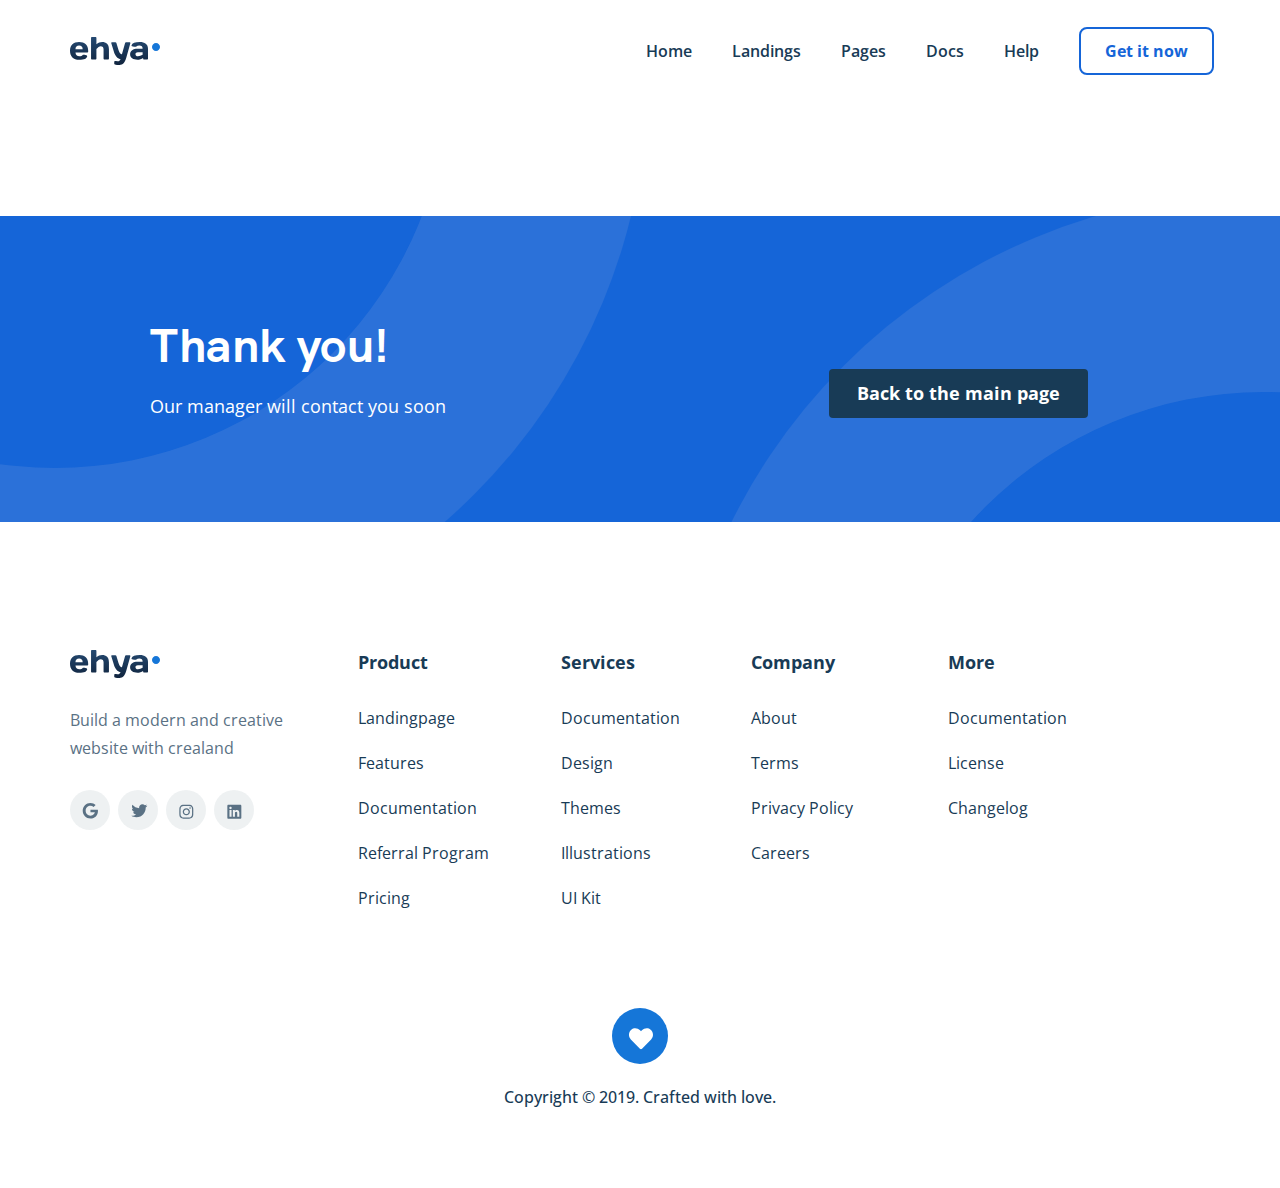
==== thankyou.html @ 6fe0e157 "create: textolite admin panel connected" ====
<!DOCTYPE html>
<html lang="en">
  <head>
    <meta charset="UTF-8" />
    <meta name="viewport" content="width=device-width, initial-scale=1.0" />
    <meta
      name="description"
      content="How you can be a Cool People or Fashionista Society. To solve this you should wear a great clothes and updated your style. You can search here. Explore Now!"
    />
    <meta
      name="keywords"
      content="womens clothes,fashion designer,fashion blog, fashion dresses,fashion style"
    />
    <link rel="icon" href="favicon.ico" type="image/x-icon" />
    <link rel="shortcut icon" href="favicon.ico" type="image/x-icon" />
    <link rel="stylesheet" href="css/normalize.min.css" />
    <link rel="stylesheet" href="css/swiper-bundle.min.css" />
    <link rel="stylesheet" href="css/style.css" />
    <link
      href="https://fonts.googleapis.com/css2?family=Open+Sans:wght@400;600;700&display=swap"
      rel="stylesheet"
    />
    <title>Ehya - Ready to be cool</title>
  </head>
  <body>
    <header class="header">
      <div class="container">
        <div class="header-wrapper">
          <a href="index.html" class="header-logo">
            <img src="img/ehya-logo.svg" alt="ehya fashion: logo"
          /></a>
          <ul class="header-navigation">
            <li class="header-navigation__item">
              <a href="#" class="header-navigation__link">Home</a>
            </li>
            <li class="header-navigation__item">
              <a href="#" class="header-navigation__link">Landings</a>
            </li>
            <li class="header-navigation__item">
              <a href="#" class="header-navigation__link">Pages</a>
            </li>
            <li class="header-navigation__item">
              <a href="#" class="header-navigation__link">Docs</a>
            </li>
            <li class="header-navigation__item">
              <a href="#" class="header-navigation__link">Help</a>
            </li>
            <li class="header-navigation__item">
              <a href="#" class="header-navigation__link header__button"
                >Get it now</a
              >
            </li>
          </ul>
        </div>
      </div>
    </header>
    <section class="cta">
      <div class="container">
        <div class="cta-wrapper">
          <div class="cta-description">
            <h2 class="cta-description__title">Thank you!</h2>
            <p class="cta-description__text">
              Our manager will contact you soon
            </p>
          </div>

          <button
            onclick="location.href='index.html'"
            class="button cta-subscribe__button thankyou"
          >
            Back to the main page
          </button>
        </div>
      </div>
    </section>
    <footer class="footer">
      <div class="container">
        <div class="footer-wrapper">
          <div class="footer__first-column-wrapper">
            <img src="img/ehya-logo.svg" alt="ehya logo" class="footer-logo" />
            <p class="footer__first-column-text">
              Build a modern and creative website with crealand
            </p>
            <div class="footer__first-column--icon-wrapper">
              <a
                href="https://google.com"
                target="_blank"
                class="footer__icon-link"
              >
                <div class="footer__icon-background">
                  <img
                    src="img/icon-google-plus.svg"
                    alt="icon google plus"
                    class="footer__icon--google"
                  /></div
              ></a>
              <a
                href="https://twitter.com"
                target="_blank"
                class="footer__icon-link"
              >
                <div class="footer__icon-background">
                  <img
                    src="img/icon-twitter.svg"
                    alt="icon google plus"
                    class="footer__icon"
                  /></div
              ></a>
              <a href="https://instagram.com" class="footer__icon-link">
                <div class="footer__icon-background">
                  <img
                    src="img/icon-instagram.svg"
                    alt="icon google plus"
                    class="footer__icon"
                  /></div
              ></a>
              <a
                href="https://linkedin.com"
                target="_blank"
                class="footer__icon-link"
              >
                <div class="footer__icon-background">
                  <img
                    src="img/icon-linkedin.svg"
                    alt="icon google plus"
                    class="footer__icon"
                  /></div
              ></a>
            </div>
          </div>
          <div class="footer-links footer-links__products">
            <h4 class="footer-links__title">Product</h4>
            <ul class="footer-links__items">
              <li class="footer-links__item">
                <a href="#" class="footer-links__link"> Landingpage</a>
              </li>
              <li class="footer-links__item">
                <a href="#" class="footer-links__link">Features</a>
              </li>
              <li class="footer-links__item">
                <a href="#" class="footer-links__link">Documentation</a>
              </li>
              <li class="footer-links__item">
                <a href="#" class="footer-links__link">Referral Program</a>
              </li>
              <li class="footer-links__item">
                <a href="#" class="footer-links__link">Pricing</a>
              </li>
            </ul>
          </div>
          <div class="footer-links footer-links__services">
            <h4 class="footer-links__title">Services</h4>
            <ul class="footer-links__items">
              <li class="footer-links__item">
                <a href="#" class="footer-links__link">Documentation</a>
              </li>
              <li class="footer-links__item">
                <a href="#" class="footer-links__link">Design</a>
              </li>
              <li class="footer-links__item">
                <a href="#" class="footer-links__link">Themes</a>
              </li>
              <li class="footer-links__item">
                <a href="#" class="footer-links__link">Illustrations</a>
              </li>
              <li class="footer-links__item">
                <a href="#" class="footer-links__link">UI Kit</a>
              </li>
            </ul>
          </div>
          <div class="footer-links footer-links__company">
            <h4 class="footer-links__title">Company</h4>
            <ul class="footer-links__items">
              <li class="footer-links__item">
                <a href="#" class="footer-links__link">About</a>
              </li>
              <li class="footer-links__item">
                <a href="#" class="footer-links__link">Terms</a>
              </li>
              <li class="footer-links__item">
                <a href="#" class="footer-links__link">Privacy Policy</a>
              </li>
              <li class="footer-links__item">
                <a href="#" class="footer-links__link">Careers</a>
              </li>
            </ul>
          </div>
          <div class="footer-links footer-links__more">
            <h4 class="footer-links__title">More</h4>
            <ul class="footer-links__items">
              <li class="footer-links__item">
                <a href="#" class="footer-links__link">Documentation</a>
              </li>
              <li class="footer-links__item">
                <a href="#" class="footer-links__link">License</a>
              </li>
              <li class="footer-links__item">
                <a href="#" class="footer-links__link">Changelog</a>
              </li>
            </ul>
          </div>

          <div class="footer-bottom-wrapper">
            <div class="footer-bottom__image-background">
              <img
                src="img/heart.svg"
                alt="icon heart"
                class="footer-bottom__image"
              />
            </div>
            <p class="footer-bottom__text">
              Copyright © 2019. Crafted with love.
            </p>
          </div>
        </div>
      </div>
    </footer>
    <script
      src="https://cdnjs.cloudflare.com/ajax/libs/jquery/3.5.1/jquery.min.js"
      integrity="sha512-bLT0Qm9VnAYZDflyKcBaQ2gg0hSYNQrJ8RilYldYQ1FxQYoCLtUjuuRuZo+fjqhx/qtq/1itJ0C2ejDxltZVFg=="
      crossorigin="anonymous"
    ></script>
    <script src="js/swiper-bundle.min.js"></script>
    <script src="js/main.js"></script>
  </body>
</html>
---- css/style.css ----
@font-face {
  font-family: "HKGrotesk";
  src: local("HKGrotesk"), url("../fonts/HKGrotesk-Regular.woff2") format("woff"), url("../fonts/HKGrotesk-Regular.woff2") format("woff2");
  font-weight: normal;
  font-style: normal;
  font-display: swap;
}

@font-face {
  font-family: "HKGrotesk";
  src: local("HKGrotesk"), url("../fonts/HKGrotesk-Bold.woff") format("woff"), url("../fonts/HKGrotesk-Bold.woff2") format("woff2");
  font-weight: bold;
  font-style: normal;
  font-display: swap;
}

@font-face {
  font-family: "HKGrotesk";
  src: local("HKGrotesk"), url("../fonts/HKGrotesk-SemiBold.woff") format("woff"), url("../fonts/HKGrotesk-SemiBold.woff2") format("woff2");
  font-weight: 600;
  font-style: normal;
  font-display: swap;
}

* {
  -webkit-box-sizing: border-box;
          box-sizing: border-box;
}

.container {
  max-width: 1140px;
  margin: auto;
}

.invalid {
  color: #f10739;
  font-size: 12px;
  line-height: 15px;
}

/*! normalize.css v8.0.1 | MIT License | github.com/necolas/normalize.css */
/* Document
   ========================================================================== */
/**
 * 1. Correct the line height in all browsers.
 * 2. Prevent adjustments of font size after orientation changes in iOS.
 */
html {
  line-height: 1.15;
  /* 1 */
  -webkit-text-size-adjust: 100%;
  /* 2 */
}

/* Sections
   ========================================================================== */
/**
 * Remove the margin in all browsers.
 */
body {
  margin: 0;
}

/**
 * Render the `main` element consistently in IE.
 */
main {
  display: block;
}

/**
 * Correct the font size and margin on `h1` elements within `section` and
 * `article` contexts in Chrome, Firefox, and Safari.
 */
h1 {
  font-size: 2em;
  margin: 0.67em 0;
}

/* Grouping content
   ========================================================================== */
/**
 * 1. Add the correct box sizing in Firefox.
 * 2. Show the overflow in Edge and IE.
 */
hr {
  -webkit-box-sizing: content-box;
          box-sizing: content-box;
  /* 1 */
  height: 0;
  /* 1 */
  overflow: visible;
  /* 2 */
}

/**
 * 1. Correct the inheritance and scaling of font size in all browsers.
 * 2. Correct the odd `em` font sizing in all browsers.
 */
pre {
  font-family: monospace, monospace;
  /* 1 */
  font-size: 1em;
  /* 2 */
}

/* Text-level semantics
   ========================================================================== */
/**
 * Remove the gray background on active links in IE 10.
 */
a {
  background-color: transparent;
}

/**
 * 1. Remove the bottom border in Chrome 57-
 * 2. Add the correct text decoration in Chrome, Edge, IE, Opera, and Safari.
 */
abbr[title] {
  border-bottom: none;
  /* 1 */
  text-decoration: underline;
  /* 2 */
  -webkit-text-decoration: underline dotted;
          text-decoration: underline dotted;
  /* 2 */
}

/**
 * Add the correct font weight in Chrome, Edge, and Safari.
 */
b,
strong {
  font-weight: bolder;
}

/**
 * 1. Correct the inheritance and scaling of font size in all browsers.
 * 2. Correct the odd `em` font sizing in all browsers.
 */
code,
kbd,
samp {
  font-family: monospace, monospace;
  /* 1 */
  font-size: 1em;
  /* 2 */
}

/**
 * Add the correct font size in all browsers.
 */
small {
  font-size: 80%;
}

/**
 * Prevent `sub` and `sup` elements from affecting the line height in
 * all browsers.
 */
sub,
sup {
  font-size: 75%;
  line-height: 0;
  position: relative;
  vertical-align: baseline;
}

sub {
  bottom: -0.25em;
}

sup {
  top: -0.5em;
}

/* Embedded content
   ========================================================================== */
/**
 * Remove the border on images inside links in IE 10.
 */
img {
  border-style: none;
}

/* Forms
   ========================================================================== */
/**
 * 1. Change the font styles in all browsers.
 * 2. Remove the margin in Firefox and Safari.
 */
button,
input,
optgroup,
select,
textarea {
  font-family: inherit;
  /* 1 */
  font-size: 100%;
  /* 1 */
  line-height: 1.15;
  /* 1 */
  margin: 0;
  /* 2 */
}

/**
 * Show the overflow in IE.
 * 1. Show the overflow in Edge.
 */
button,
input {
  /* 1 */
  overflow: visible;
}

/**
 * Remove the inheritance of text transform in Edge, Firefox, and IE.
 * 1. Remove the inheritance of text transform in Firefox.
 */
button,
select {
  /* 1 */
  text-transform: none;
}

/**
 * Correct the inability to style clickable types in iOS and Safari.
 */
button,
[type="button"],
[type="reset"],
[type="submit"] {
  -webkit-appearance: button;
}

/**
 * Remove the inner border and padding in Firefox.
 */
button::-moz-focus-inner,
[type="button"]::-moz-focus-inner,
[type="reset"]::-moz-focus-inner,
[type="submit"]::-moz-focus-inner {
  border-style: none;
  padding: 0;
}

/**
 * Restore the focus styles unset by the previous rule.
 */
button:-moz-focusring,
[type="button"]:-moz-focusring,
[type="reset"]:-moz-focusring,
[type="submit"]:-moz-focusring {
  outline: 1px dotted ButtonText;
}

/**
 * Correct the padding in Firefox.
 */
fieldset {
  padding: 0.35em 0.75em 0.625em;
}

/**
 * 1. Correct the text wrapping in Edge and IE.
 * 2. Correct the color inheritance from `fieldset` elements in IE.
 * 3. Remove the padding so developers are not caught out when they zero out
 *    `fieldset` elements in all browsers.
 */
legend {
  -webkit-box-sizing: border-box;
          box-sizing: border-box;
  /* 1 */
  color: inherit;
  /* 2 */
  display: table;
  /* 1 */
  max-width: 100%;
  /* 1 */
  padding: 0;
  /* 3 */
  white-space: normal;
  /* 1 */
}

/**
 * Add the correct vertical alignment in Chrome, Firefox, and Opera.
 */
progress {
  vertical-align: baseline;
}

/**
 * Remove the default vertical scrollbar in IE 10+.
 */
textarea {
  overflow: auto;
}

/**
 * 1. Add the correct box sizing in IE 10.
 * 2. Remove the padding in IE 10.
 */
[type="checkbox"],
[type="radio"] {
  -webkit-box-sizing: border-box;
          box-sizing: border-box;
  /* 1 */
  padding: 0;
  /* 2 */
}

/**
 * Correct the cursor style of increment and decrement buttons in Chrome.
 */
[type="number"]::-webkit-inner-spin-button,
[type="number"]::-webkit-outer-spin-button {
  height: auto;
}

/**
 * 1. Correct the odd appearance in Chrome and Safari.
 * 2. Correct the outline style in Safari.
 */
[type="search"] {
  -webkit-appearance: textfield;
  /* 1 */
  outline-offset: -2px;
  /* 2 */
}

/**
 * Remove the inner padding in Chrome and Safari on macOS.
 */
[type="search"]::-webkit-search-decoration {
  -webkit-appearance: none;
}

/**
 * 1. Correct the inability to style clickable types in iOS and Safari.
 * 2. Change font properties to `inherit` in Safari.
 */
::-webkit-file-upload-button {
  -webkit-appearance: button;
  /* 1 */
  font: inherit;
  /* 2 */
}

/* Interactive
   ========================================================================== */
/*
 * Add the correct display in Edge, IE 10+, and Firefox.
 */
details {
  display: block;
}

/*
 * Add the correct display in all browsers.
 */
summary {
  display: list-item;
}

/* Misc
   ========================================================================== */
/**
 * Add the correct display in IE 10+.
 */
template {
  display: none;
}

/**
 * Add the correct display in IE 10.
 */
[hidden] {
  display: none;
}

.header-wrapper {
  max-width: 1140px;
  margin: auto;
  padding: 27px 0;
  display: -webkit-box;
  display: -ms-flexbox;
  display: flex;
  -webkit-box-pack: justify;
      -ms-flex-pack: justify;
          justify-content: space-between;
  margin-bottom: 36px;
}

.header-logo {
  margin-top: 10px;
}

.header-navigation {
  -ms-flex-preferred-size: 53%;
      flex-basis: 53%;
  list-style-type: none;
  margin: 0;
  display: -webkit-box;
  display: -ms-flexbox;
  display: flex;
  -webkit-box-align: center;
      -ms-flex-align: center;
          align-items: center;
  -webkit-box-pack: justify;
      -ms-flex-pack: justify;
          justify-content: space-between;
}

.header-navigation__item:last-child {
  -ms-flex-negative: 0;
      flex-shrink: 0;
}

.header-navigation__link {
  text-decoration: none;
  font-family: Open Sans;
  font-style: normal;
  font-weight: 600;
  font-size: 16px;
  line-height: 22px;
  color: #183B56;
  margin-right: 40px;
  outline-width: 0;
}

.header-navigation__link:hover {
  -webkit-box-shadow: 0 0 20px rgba(109, 176, 241, 0.2) inset, 0 0 20px rgba(109, 176, 241, 0.2);
          box-shadow: 0 0 20px rgba(109, 176, 241, 0.2) inset, 0 0 20px rgba(109, 176, 241, 0.2);
}

.header__button {
  display: inline-block;
  padding: 11px 24px;
  border: 2px solid #1565D8;
  border-radius: 8px;
  color: #1565D8;
  font-weight: bold;
}

.hero > .container {
  max-width: 1280px;
  background-color: #E8EAE9;
  border-radius: 8px;
  overflow: hidden;
}

.hero__wrapper {
  max-width: 100%;
  height: 700px;
  position: relative;
  background-image: url("../img/main-model.jpg");
  background-repeat: no-repeat;
  background-position: 358px -376px;
  background-size: 1076px;
  border-radius: 8px;
  overflow: hidden;
}

.hero__gradient {
  position: absolute;
  top: 0%;
  bottom: 0%;
  left: 350px;
  width: 100%;
  background: -webkit-gradient(linear, right top, left top, color-stop(67.34%, rgba(238, 238, 238, 0.0001)), to(#E8EAE9));
  background: linear-gradient(270deg, rgba(238, 238, 238, 0.0001) 67.34%, #E8EAE9 100%);
}

.hero-content__wrapper {
  position: relative;
  z-index: 5;
  padding: 62px 0 46px 107px;
  max-width: 700px;
  font-family: Open Sans;
}

.hero-content__hashtag {
  width: 175px;
  padding: 6px 16px;
  border-radius: 2000px;
  background-color: rgba(54, 179, 126, 0.1);
  margin-bottom: 24px;
}

.hero-content__hashtag--text {
  font-style: normal;
  font-weight: 600;
  font-size: 14px;
  line-height: 20px;
  text-transform: uppercase;
  color: #36b37e;
}

.hero-content__title {
  margin-top: 0;
  margin-bottom: 30px;
  font-family: HKGrotesk;
  font-style: normal;
  font-weight: bold;
  font-size: 56px;
  line-height: 68px;
  color: #183B56;
}

.hero-content__text {
  margin-bottom: 54px;
  font-family: Open Sans;
  font-style: normal;
  font-weight: normal;
  font-size: 20px;
  line-height: 36px;
  color: #5A7184;
}

.hero-content__button {
  min-width: 233px;
  padding: 16px 24px;
  margin-bottom: 44px;
  font-family: Open Sans;
  font-style: normal;
  font-weight: bold;
  font-size: 18px;
  line-height: 25px;
  background-color: #183B56;
  border: none;
  color: #ffffff;
  border-radius: 8px;
  cursor: pointer;
  outline-width: 0;
}

.hero-content__button:hover {
  -webkit-box-shadow: 0 0 20px rgba(109, 176, 241, 0.2) inset, 0 0 20px rgba(109, 176, 241, 0.2);
          box-shadow: 0 0 20px rgba(109, 176, 241, 0.2) inset, 0 0 20px rgba(109, 176, 241, 0.2);
}

.hero-icon__wrapper {
  display: -webkit-box;
  display: -ms-flexbox;
  display: flex;
}

.hero-icon__link {
  text-decoration: none;
  outline-width: 0;
}

.hero-icon__link:hover {
  -webkit-box-shadow: 0 0 20px rgba(109, 176, 241, 0.2) inset, 0 0 20px rgba(109, 176, 241, 0.2);
          box-shadow: 0 0 20px rgba(109, 176, 241, 0.2) inset, 0 0 20px rgba(109, 176, 241, 0.2);
}

.hero-icon__item {
  display: -webkit-box;
  display: -ms-flexbox;
  display: flex;
  -webkit-box-align: center;
      -ms-flex-align: center;
          align-items: center;
  position: relative;
  margin-right: 30px;
  font-family: HKGrotesk;
  font-style: normal;
  font-weight: 600;
  font-size: 16px;
  line-height: 20px;
  color: #183B56;
}

.hero-icon__image {
  margin-right: 8px;
}

.collection {
  padding: 120px 0;
}

.collection__wrapper {
  display: -ms-grid;
  display: grid;
  -ms-grid-rows: 2;
  -ms-grid-columns: 3;
      grid-template: 2 / 3;
  grid-gap: 30px;
}

.collection__item {
  display: block;
  border-radius: 8px;
  -o-object-fit: cover;
     object-fit: cover;
  width: 320px;
}

.collection__item--001 {
  height: 490px;
  -ms-grid-row: 1;
  -ms-grid-row-span: 2;
  grid-row: 1 / span 2;
}

.collection__item--002, .collection__item--003 {
  height: 230px;
}

.collection__item--002 {
  -ms-grid-row: 1;
  grid-row: 1;
  -ms-grid-column: 2;
  grid-column: 2;
}

.collection__item--003 {
  -ms-grid-row: 2;
  grid-row: 2;
  -ms-grid-column: 2;
  grid-column: 2;
}

.collection__content-wrapper {
  -ms-grid-row: 1;
  -ms-grid-row-span: 2;
  grid-row: 1 / span 2;
  -ms-grid-column: 3;
  grid-column: 3;
  padding-left: 28px;
  padding-right: 20px;
}

.collection__title {
  margin-top: 10px;
  margin-bottom: 24px;
  font-family: HKGrotesk;
  font-style: normal;
  font-weight: bold;
  font-size: 48px;
  line-height: 60px;
  letter-spacing: 0.2px;
  color: #183B56;
}

.collection__text {
  margin-bottom: 40px;
  font-family: Open Sans;
  font-style: normal;
  font-weight: normal;
  font-size: 20px;
  line-height: 36px;
  color: #5A7184;
}

.collection__link {
  text-decoration: none;
  font-family: Open Sans;
  font-style: normal;
  font-weight: bold;
  font-size: 18px;
  line-height: 25px;
  color: #1565D8;
  outline-width: 0;
}

.collection__link:hover {
  -webkit-box-shadow: 0 0 20px rgba(109, 176, 241, 0.2) inset, 0 0 20px rgba(109, 176, 241, 0.2);
          box-shadow: 0 0 20px rgba(109, 176, 241, 0.2) inset, 0 0 20px rgba(109, 176, 241, 0.2);
}

.collection__arrow {
  margin-left: 24px;
}

.trending {
  padding-top: 26px;
}

.trending > .container {
  max-width: 1130px;
}

.trending-title {
  font-family: HKGrotesk;
  font-style: normal;
  font-weight: bold;
  font-size: 48px;
  line-height: 60px;
  letter-spacing: 0.2px;
  color: #183B56;
  margin-top: 0;
}

.trending-title__wrapper {
  display: -webkit-box;
  display: -ms-flexbox;
  display: flex;
  -webkit-box-pack: justify;
      -ms-flex-pack: justify;
          justify-content: space-between;
}

.trending-links {
  margin: 0;
  margin-top: 16px;
  list-style-type: none;
  display: -webkit-box;
  display: -ms-flexbox;
  display: flex;
  -webkit-box-align: start;
      -ms-flex-align: start;
          align-items: flex-start;
}

.trending-links__item {
  margin: 0;
  margin-left: 36px;
  text-decoration: none;
  font-family: Open Sans;
  font-style: normal;
  font-weight: normal;
  font-size: 18px;
  line-height: 25px;
  color: #5A7184;
  cursor: pointer;
  outline-width: 0;
}

.trending-links__item--selected {
  font-weight: bold;
  color: #183B56;
}

.trending-links__item:hover {
  -webkit-box-shadow: 0 0 20px rgba(109, 176, 241, 0.2) inset, 0 0 20px rgba(109, 176, 241, 0.2);
          box-shadow: 0 0 20px rgba(109, 176, 241, 0.2) inset, 0 0 20px rgba(109, 176, 241, 0.2);
}

.trending__wrapper {
  display: none;
  -ms-flex-wrap: wrap;
      flex-wrap: wrap;
  -webkit-box-pack: justify;
      -ms-flex-pack: justify;
          justify-content: space-between;
  padding-top: 8px;
}

.trending__wrapper--active {
  display: -webkit-box;
  display: -ms-flexbox;
  display: flex;
}

.trending__card {
  width: 260px;
  padding-bottom: 50px;
  text-decoration: none;
}

.trending__card--empty {
  background-color: #1565D8;
  border-radius: 8px;
  height: 350px;
  position: relative;
  cursor: pointer;
  outline-width: 0;
}

.trending__card--empty:hover {
  -webkit-box-shadow: 0 0 20px rgba(109, 176, 241, 0.2) inset, 0 0 20px rgba(109, 176, 241, 0.2);
          box-shadow: 0 0 20px rgba(109, 176, 241, 0.2) inset, 0 0 20px rgba(109, 176, 241, 0.2);
}

.trending__card--empty__wrapper {
  position: absolute;
  display: -webkit-box;
  display: -ms-flexbox;
  display: flex;
  -webkit-box-orient: vertical;
  -webkit-box-direction: normal;
      -ms-flex-direction: column;
          flex-direction: column;
  -webkit-box-align: center;
      -ms-flex-align: center;
          align-items: center;
  left: 50%;
  top: 35%;
  -webkit-transform: translateX(-50%);
          transform: translateX(-50%);
}

.trending__card--empty__title {
  font-family: HKGrotesk;
  font-style: normal;
  font-weight: bold;
  font-size: 24px;
  line-height: 32px;
  text-align: center;
  letter-spacing: 0.2px;
  color: #ffffff;
}

.trending__card-image {
  -o-object-fit: cover;
     object-fit: cover;
  position: absolute;
}

.trending__card-image--empty {
  margin-bottom: 6px;
}

.trending__card-image__wrapper {
  height: 350px;
  border-radius: 8px;
  overflow: hidden;
  position: relative;
  outline-width: 0;
}

.trending__card-image__wrapper:hover {
  -webkit-box-shadow: 0 0 20px rgba(109, 176, 241, 0.2) inset, 0 0 20px rgba(109, 176, 241, 0.2);
          box-shadow: 0 0 20px rgba(109, 176, 241, 0.2) inset, 0 0 20px rgba(109, 176, 241, 0.2);
}

.trending__card-image--001 {
  height: 100%;
}

.trending__card-image--002 {
  width: 200%;
  top: -12%;
  left: -40%;
}

.trending__card-image--003 {
  -webkit-transform: scale(-1, 1);
          transform: scale(-1, 1);
  width: 150%;
  top: -12%;
  left: -28%;
}

.trending__card-image--004 {
  width: 150%;
  top: -38%;
  left: -27%;
}

.trending__card-image--005 {
  width: 120%;
  top: -4%;
  left: -9%;
}

.trending__card-image--006 {
  width: 220%;
  top: -11%;
  left: -50%;
}

.trending__card-image--007 {
  width: 200%;
  top: -2%;
  left: -48%;
}

.trending__card-title {
  margin-left: 12px;
  margin-top: 18px;
  margin-bottom: 4px;
  font-family: HKGrotesk;
  font-style: normal;
  font-weight: bold;
  font-size: 24px;
  line-height: 32px;
  letter-spacing: 0.2px;
  color: #183B56;
  outline-width: 0;
}

.trending__card-title:hover {
  -webkit-box-shadow: 0 0 20px rgba(109, 176, 241, 0.2) inset, 0 0 20px rgba(109, 176, 241, 0.2);
          box-shadow: 0 0 20px rgba(109, 176, 241, 0.2) inset, 0 0 20px rgba(109, 176, 241, 0.2);
}

.trending__card-title-link {
  text-decoration: none;
  outline-width: 0;
}

.trending__card-title-link:hover {
  -webkit-box-shadow: 0 0 20px rgba(109, 176, 241, 0.2) inset, 0 0 20px rgba(109, 176, 241, 0.2);
          box-shadow: 0 0 20px rgba(109, 176, 241, 0.2) inset, 0 0 20px rgba(109, 176, 241, 0.2);
}

.trending__card-price {
  font-family: Open Sans;
  font-style: normal;
  font-weight: normal;
  font-size: 20px;
  line-height: 36px;
  color: #5A7184;
}

.trending__card-price__wrapper {
  padding-left: 12px;
  padding-right: 8px;
  display: -webkit-box;
  display: -ms-flexbox;
  display: flex;
  -webkit-box-pack: justify;
      -ms-flex-pack: justify;
          justify-content: space-between;
}

.trending__card-button {
  border: none;
  background-color: transparent;
  cursor: pointer;
  outline-width: 0;
}

.trending__card-button:hover {
  -webkit-box-shadow: 0 0 20px rgba(109, 176, 241, 0.2) inset, 0 0 20px rgba(109, 176, 241, 0.2);
          box-shadow: 0 0 20px rgba(109, 176, 241, 0.2) inset, 0 0 20px rgba(109, 176, 241, 0.2);
}

.testimonial > .container {
  border-bottom: 1px solid #E5EAF4;
  padding-top: 104px;
  height: 564px;
}

.testimonial__swiper {
  width: 100%;
  height: 100%;
  padding: 80px auto;
}

.testimonial-wrapper {
  height: 100%;
  display: -webkit-box;
  display: -ms-flexbox;
  display: flex;
  -webkit-box-orient: vertical;
  -webkit-box-direction: normal;
      -ms-flex-direction: column;
          flex-direction: column;
  -webkit-box-align: center;
      -ms-flex-align: center;
          align-items: center;
  -webkit-box-pack: start;
      -ms-flex-pack: start;
          justify-content: flex-start;
  font-family: HKGrotesk;
  font-style: normal;
  font-weight: normal;
  font-size: 20px;
  line-height: 42px;
  letter-spacing: 0.133333px;
  color: #183B56;
  text-align: center;
  cursor: pointer;
}

.testimonial-text {
  padding: 12px 170px;
}

.testimonial-signature {
  margin-top: -2px;
  font-weight: bold;
  line-height: 24px;
  letter-spacing: 0.2px;
}

.swiper-pagination {
  position: static;
  padding: 12px 0;
}

.swiper-pagination-bullet {
  width: 5px;
  height: 5px;
  margin: 0 8px !important;
  display: inline-block;
  border-radius: 100%;
  background: #B3BAC5;
  opacity: 1;
}

.swiper-pagination-bullet-active {
  background: #183B56;
}

.stories-wrapper {
  padding-top: 130px;
  display: -webkit-box;
  display: -ms-flexbox;
  display: flex;
  -webkit-box-pack: justify;
      -ms-flex-pack: justify;
          justify-content: space-between;
}

.stories-description__wrapper {
  -ms-flex-preferred-size: 40%;
      flex-basis: 40%;
  margin-left: -5px;
}

.stories-description__hashtag {
  width: 90px;
  padding: 6px 16px;
  border-radius: 2000px;
  background-color: rgba(54, 179, 126, 0.1);
  margin-bottom: 26px;
  margin-top: -10px;
  text-align: center;
}

.stories-description__hashtag--text {
  font-family: Open Sans;
  font-style: normal;
  font-weight: 600;
  font-size: 14px;
  line-height: 20px;
  text-transform: uppercase;
  color: #36b37e;
}

.stories-description__title {
  font-family: HKGrotesk;
  font-style: normal;
  font-weight: bold;
  font-size: 48px;
  line-height: 60px;
  letter-spacing: 0.2px;
  color: #183B56;
  margin: 0;
  margin-bottom: 26px;
}

.stories-description__text {
  max-width: 400px;
  font-family: Open Sans;
  font-style: normal;
  font-weight: normal;
  font-size: 20px;
  line-height: 36px;
  color: #5A7184;
  margin-bottom: 48px;
}

.stories-description__button-wrapper {
  display: -webkit-box;
  display: -ms-flexbox;
  display: flex;
}

.stories-description__button--prev {
  position: relative;
  width: 56px;
  height: 56px;
  border: 2px solid #183B56;
  border-radius: 50%;
  margin-right: 20px;
  cursor: pointer;
  outline-width: 0;
}

.stories-description__button--prev:hover {
  -webkit-box-shadow: 0 0 20px rgba(109, 176, 241, 0.2) inset, 0 0 20px rgba(109, 176, 241, 0.2);
          box-shadow: 0 0 20px rgba(109, 176, 241, 0.2) inset, 0 0 20px rgba(109, 176, 241, 0.2);
}

.stories-description__button--next {
  position: relative;
  width: 56px;
  height: 56px;
  border: 2px solid #183B56;
  border-radius: 50%;
  margin-right: 20px;
  cursor: pointer;
  outline-width: 0;
}

.stories-description__button--next:hover {
  -webkit-box-shadow: 0 0 20px rgba(109, 176, 241, 0.2) inset, 0 0 20px rgba(109, 176, 241, 0.2);
          box-shadow: 0 0 20px rgba(109, 176, 241, 0.2) inset, 0 0 20px rgba(109, 176, 241, 0.2);
}

.stories-description__button-image--prev {
  position: absolute;
  top: 36%;
  left: 40%;
  -webkit-transform: rotate(180deg);
          transform: rotate(180deg);
}

.stories-description__button-image--next {
  position: absolute;
  top: 36%;
  left: 40%;
}

.stories__swiper-container {
  -ms-flex-preferred-size: 60%;
      flex-basis: 60%;
  height: 500px;
}

.stories__swiper-wrapper {
  height: 100%;
}

.stories__swiper-slide {
  display: -webkit-box;
  display: -ms-flexbox;
  display: flex;
  -webkit-box-pack: end;
      -ms-flex-pack: end;
          justify-content: flex-end;
}

.stories-picture__wrapper {
  position: relative;
  margin-left: 28px;
}

.stories-picture__wrapper:last-child {
  margin-right: 5px;
}

.stories-picture__title {
  margin: 0;
  font-family: HKGrotesk;
  font-style: normal;
  font-weight: 600;
  font-size: 22px;
  line-height: 32px;
  letter-spacing: 0.2px;
  color: #183B56;
  margin-bottom: 22px;
}

.stories-picture__title__wrapper {
  position: absolute;
  width: 312px;
  height: 178px;
  padding: 20px 20px 0 20px;
  top: 296px;
  left: 10px;
  background-color: #FAFDFF;
}

.stories-picture__link {
  font-family: Open Sans;
  font-style: normal;
  font-weight: 600;
  font-size: 16px;
  line-height: 22px;
  text-decoration: none;
  color: #1565D8;
  outline-width: 0;
}

.stories-picture__link:hover {
  -webkit-box-shadow: 0 0 20px rgba(109, 176, 241, 0.2) inset, 0 0 20px rgba(109, 176, 241, 0.2);
          box-shadow: 0 0 20px rgba(109, 176, 241, 0.2) inset, 0 0 20px rgba(109, 176, 241, 0.2);
}

.stories-picture-image {
  position: absolute;
  width: 100%;
  top: -15%;
}

.stories-picture-image__wrapper {
  width: 312px;
  height: 317px;
  border-radius: 8px 8px 0px 0px;
  overflow: hidden;
  position: relative;
}

.cta > .container {
  max-width: 1440px;
  background-color: #1565D8;
}

.cta-wrapper {
  margin-top: 114px;
  padding: 100px 150px;
  display: -webkit-box;
  display: -ms-flexbox;
  display: flex;
  -webkit-box-pack: start;
      -ms-flex-pack: start;
          justify-content: flex-start;
  -webkit-box-align: center;
      -ms-flex-align: center;
          align-items: center;
  position: relative;
  overflow: hidden;
}

.cta-wrapper:before {
  content: '';
  display: block;
  position: absolute;
  width: 786px;
  height: 786px;
  border-radius: 50%;
  background-color: #1565D8;
  border: 200px solid rgba(245, 229, 229, 0.1);
  right: -45%;
  top: -8%;
}

.cta-wrapper:after {
  content: '';
  display: block;
  position: absolute;
  width: 786px;
  height: 786px;
  border-radius: 50%;
  background-color: #1565D8;
  border: 200px solid rgba(245, 229, 229, 0.1);
  left: -42%;
  top: -240%;
}

.cta-description {
  -ms-flex-preferred-size: 55%;
      flex-basis: 55%;
  z-index: 5;
}

.cta-description__title {
  margin: 0;
  margin-bottom: 14px;
  font-family: HKGrotesk;
  font-style: normal;
  font-weight: bold;
  font-size: 48px;
  line-height: 60px;
  letter-spacing: 0.2px;
  color: #ffffff;
}

.cta-description__text {
  margin: 0;
  max-width: 500px;
  font-family: Open Sans;
  font-style: normal;
  font-weight: normal;
  font-size: 18px;
  line-height: 32px;
  color: #ffffff;
}

.cta-subscribe {
  display: -webkit-box;
  display: -ms-flexbox;
  display: flex;
  position: relative;
  margin-left: 2px;
}

.cta-subscribe__input {
  width: 448px;
  padding: 16px 150px 16px 48px;
  border-radius: 8px;
  border: 1px solid #C3CAD9;
  font-family: Open Sans;
  font-style: normal;
  font-weight: 600;
  font-size: 16px;
  line-height: 22px;
  color: #959EAD;
  outline-width: 0;
}

.cta-subscribe label {
  position: absolute;
  top: 65px;
  left: 0;
  font-family: Open Sans;
  font-style: normal;
  font-weight: 600;
  font-size: 16px;
  line-height: 22px;
}

.cta-subscribe__icon {
  position: absolute;
  top: 24px;
  left: 20px;
}

.cta-subscribe__button {
  position: absolute;
  padding: 12px 28px;
  top: 4px;
  right: 4px;
  border-radius: 4px;
  border: none;
  background-color: #183B56;
  color: #ffffff;
  font-family: Open Sans;
  font-style: normal;
  font-weight: bold;
  font-size: 18px;
  line-height: 25px;
  cursor: pointer;
  outline-width: 0;
}

.cta-subscribe__button:hover {
  -webkit-box-shadow: 0 0 20px rgba(158, 197, 236, 0.3) inset, 0 0 20px rgba(158, 197, 236, 0.3);
          box-shadow: 0 0 20px rgba(158, 197, 236, 0.3) inset, 0 0 20px rgba(158, 197, 236, 0.3);
}

.thankyou {
  top: 50%;
  right: 15%;
}

.footer-wrapper {
  padding-top: 128px;
  display: -webkit-box;
  display: -ms-flexbox;
  display: flex;
  -webkit-box-pack: justify;
      -ms-flex-pack: justify;
          justify-content: space-between;
  -ms-flex-wrap: wrap;
      flex-wrap: wrap;
}

.footer-logo {
  margin-bottom: 8px;
}

.footer__first-column-wrapper {
  -ms-flex-preferred-size: 19%;
      flex-basis: 19%;
}

.footer__first-column--icon-wrapper {
  display: -webkit-box;
  display: -ms-flexbox;
  display: flex;
}

.footer__first-column-text {
  margin: none;
  font-family: Open Sans;
  font-style: normal;
  font-weight: normal;
  font-size: 16px;
  line-height: 28px;
  color: #5A7184;
  margin-bottom: 28px;
}

.footer__icon {
  position: absolute;
  top: 14px;
  left: 13px;
}

.footer__icon--google {
  position: absolute;
  top: 12px;
  left: 12px;
}

.footer__icon-background {
  position: relative;
  width: 40px;
  height: 40px;
  margin-right: 8px;
  border-radius: 50%;
  background-color: rgba(90, 113, 132, 0.1);
  outline-width: 0;
}

.footer__icon-background:hover {
  -webkit-box-shadow: 0 0 20px rgba(109, 176, 241, 0.2) inset, 0 0 20px rgba(109, 176, 241, 0.2);
          box-shadow: 0 0 20px rgba(109, 176, 241, 0.2) inset, 0 0 20px rgba(109, 176, 241, 0.2);
}

.footer-links__title {
  margin: auto;
  font-family: Open Sans;
  font-style: normal;
  font-weight: bold;
  font-size: 18px;
  line-height: 25px;
  color: #183B56;
  margin-bottom: 32px;
}

.footer-links__items {
  list-style-type: none;
  margin: 0;
  padding: 0;
}

.footer-links__item {
  margin-bottom: 23px;
  outline-width: 0;
}

.footer-links__item:hover {
  -webkit-box-shadow: 0 0 20px rgba(109, 176, 241, 0.2) inset, 0 0 20px rgba(109, 176, 241, 0.2);
          box-shadow: 0 0 20px rgba(109, 176, 241, 0.2) inset, 0 0 20px rgba(109, 176, 241, 0.2);
}

.footer-links__link {
  text-decoration: none;
  font-family: Open Sans;
  font-style: normal;
  font-weight: normal;
  font-size: 16px;
  line-height: 22px;
  color: #183B56;
}

.footer-links__more {
  -ms-flex-preferred-size: 23%;
      flex-basis: 23%;
}

.footer-links__company {
  -ms-flex-preferred-size: 11%;
      flex-basis: 11%;
}

.footer-bottom-wrapper {
  -ms-flex-preferred-size: 100%;
      flex-basis: 100%;
  display: -webkit-box;
  display: -ms-flexbox;
  display: flex;
  -webkit-box-orient: vertical;
  -webkit-box-direction: normal;
      -ms-flex-direction: column;
          flex-direction: column;
  -webkit-box-align: center;
      -ms-flex-align: center;
          align-items: center;
  margin-top: 76px;
}

.footer-bottom__text {
  margin: 0;
  padding-bottom: 80px;
  text-align: center;
  font-family: Open Sans;
  font-style: normal;
  font-weight: 500;
  font-size: 16px;
  line-height: 22px;
  color: #183B56;
}

.footer-bottom__image {
  position: absolute;
  top: 35%;
  left: 29%;
}

.footer-bottom__image-background {
  width: 56px;
  height: 56px;
  border-radius: 50%;
  background-color: #1576D8;
  position: relative;
  margin-bottom: 22px;
}
/*# sourceMappingURL=style.css.map */
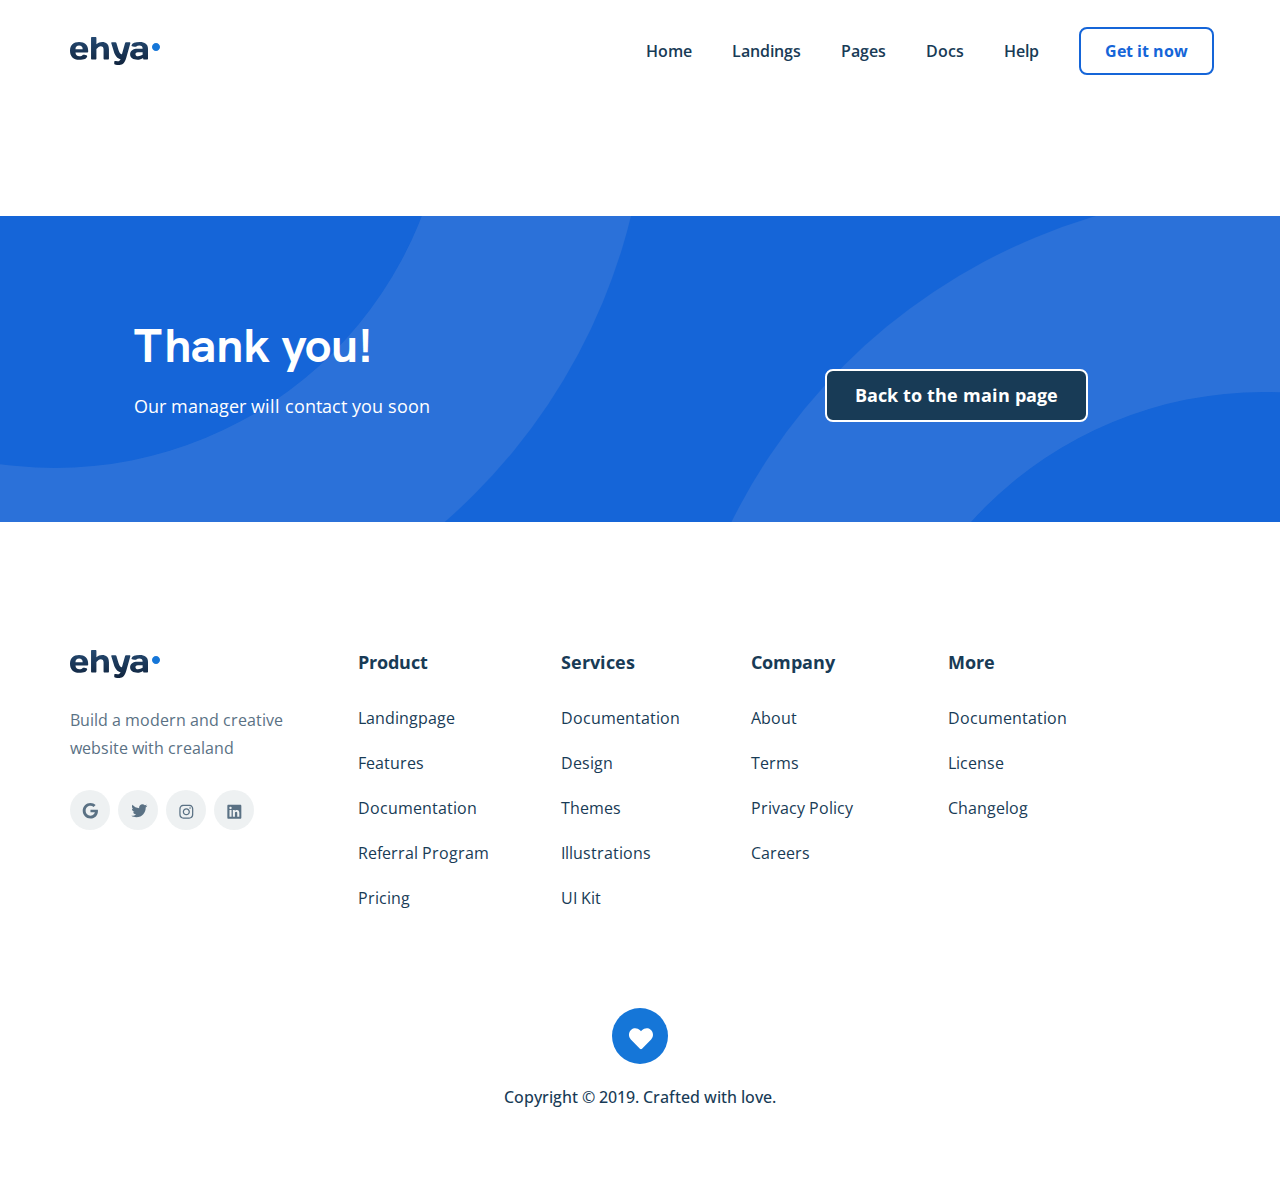
==== commit eff4e959: "create: smooth transition between full size & 768" ====
--- a/thankyou.html
+++ b/thankyou.html
@@ -1,226 +1,236 @@
 <!DOCTYPE html>
 <html lang="en">
-  <head>
-    <meta charset="UTF-8" />
-    <meta name="viewport" content="width=device-width, initial-scale=1.0" />
-    <meta
-      name="description"
-      content="How you can be a Cool People or Fashionista Society. To solve this you should wear a great clothes and updated your style. You can search here. Explore Now!"
-    />
-    <meta
-      name="keywords"
-      content="womens clothes,fashion designer,fashion blog, fashion dresses,fashion style"
-    />
-    <link rel="icon" href="favicon.ico" type="image/x-icon" />
-    <link rel="shortcut icon" href="favicon.ico" type="image/x-icon" />
-    <link rel="stylesheet" href="css/normalize.min.css" />
-    <link rel="stylesheet" href="css/swiper-bundle.min.css" />
-    <link rel="stylesheet" href="css/style.css" />
-    <link
-      href="https://fonts.googleapis.com/css2?family=Open+Sans:wght@400;600;700&display=swap"
-      rel="stylesheet"
-    />
-    <title>Ehya - Ready to be cool</title>
-  </head>
-  <body>
-    <header class="header">
-      <div class="container">
-        <div class="header-wrapper">
-          <a href="index.html" class="header-logo">
-            <img src="img/ehya-logo.svg" alt="ehya fashion: logo"
-          /></a>
-          <ul class="header-navigation">
-            <li class="header-navigation__item">
-              <a href="#" class="header-navigation__link">Home</a>
-            </li>
-            <li class="header-navigation__item">
-              <a href="#" class="header-navigation__link">Landings</a>
-            </li>
-            <li class="header-navigation__item">
-              <a href="#" class="header-navigation__link">Pages</a>
-            </li>
-            <li class="header-navigation__item">
-              <a href="#" class="header-navigation__link">Docs</a>
-            </li>
-            <li class="header-navigation__item">
-              <a href="#" class="header-navigation__link">Help</a>
-            </li>
-            <li class="header-navigation__item">
-              <a href="#" class="header-navigation__link header__button"
-                >Get it now</a
-              >
-            </li>
-          </ul>
-        </div>
-      </div>
-    </header>
-    <section class="cta">
-      <div class="container">
-        <div class="cta-wrapper">
-          <div class="cta-description">
-            <h2 class="cta-description__title">Thank you!</h2>
-            <p class="cta-description__text">
-              Our manager will contact you soon
-            </p>
-          </div>
+	<head>
+		<meta charset="UTF-8" />
+		<meta name="viewport" content="width=device-width, initial-scale=1.0" />
+		<meta
+			name="description"
+			content="How you can be a Cool People or Fashionista Society. To solve this you should wear a great clothes and updated your style. You can search here. Explore Now!"
+		/>
+		<meta
+			name="keywords"
+			content="womens clothes,fashion designer,fashion blog, fashion dresses,fashion style"
+		/>
+		<link rel="icon" href="favicon.ico" type="image/x-icon" />
+		<link rel="shortcut icon" href="favicon.ico" type="image/x-icon" />
+		<link rel="stylesheet" href="css/normalize.min.css" />
+		<link rel="stylesheet" href="css/swiper-bundle.min.css" />
+		<link rel="stylesheet" href="css/style.css" />
+		<link
+			href="https://fonts.googleapis.com/css2?family=Open+Sans:wght@400;600;700&display=swap"
+			rel="stylesheet"
+		/>
+		<title>Ehya - Ready to be cool</title>
+	</head>
+	<body>
+		<header class="header">
+			<div class="container">
+				<div class="header-wrapper">
+					<a href="index.html" class="header-logo">
+						<img src="img/ehya-logo.svg" alt="ehya fashion: logo"
+					/></a>
+					<ul class="header-navigation">
+						<li class="header-navigation__item">
+							<a href="#" class="header-navigation__link">Home</a>
+						</li>
+						<li class="header-navigation__item">
+							<a href="#" class="header-navigation__link">Landings</a>
+						</li>
+						<li class="header-navigation__item">
+							<a href="#" class="header-navigation__link">Pages</a>
+						</li>
+						<li class="header-navigation__item">
+							<a href="#" class="header-navigation__link">Docs</a>
+						</li>
+						<li class="header-navigation__item">
+							<a href="#" class="header-navigation__link">Help</a>
+						</li>
+						<li class="header-navigation__item">
+							<a href="#" class="header-navigation__link header__button"
+								>Get it now</a
+							>
+						</li>
+					</ul>
+					<button class="header-menu-button">
+						<span class="header-menu-button__line"></span>
+						<span class="header-menu-button__line"></span>
+						<span class="header-menu-button__line"></span>
+					</button>
+				</div>
+			</div>
+		</header>
+		<section class="cta">
+			<div class="container">
+				<div class="cta-wrapper">
+					<div class="cta-description">
+						<h2 class="cta-description__title">Thank you!</h2>
+						<p class="cta-description__text">
+							Our manager will contact you soon
+						</p>
+					</div>
 
-          <button
-            onclick="location.href='index.html'"
-            class="button cta-subscribe__button thankyou"
-          >
-            Back to the main page
-          </button>
-        </div>
-      </div>
-    </section>
-    <footer class="footer">
-      <div class="container">
-        <div class="footer-wrapper">
-          <div class="footer__first-column-wrapper">
-            <img src="img/ehya-logo.svg" alt="ehya logo" class="footer-logo" />
-            <p class="footer__first-column-text">
-              Build a modern and creative website with crealand
-            </p>
-            <div class="footer__first-column--icon-wrapper">
-              <a
-                href="https://google.com"
-                target="_blank"
-                class="footer__icon-link"
-              >
-                <div class="footer__icon-background">
-                  <img
-                    src="img/icon-google-plus.svg"
-                    alt="icon google plus"
-                    class="footer__icon--google"
-                  /></div
-              ></a>
-              <a
-                href="https://twitter.com"
-                target="_blank"
-                class="footer__icon-link"
-              >
-                <div class="footer__icon-background">
-                  <img
-                    src="img/icon-twitter.svg"
-                    alt="icon google plus"
-                    class="footer__icon"
-                  /></div
-              ></a>
-              <a href="https://instagram.com" class="footer__icon-link">
-                <div class="footer__icon-background">
-                  <img
-                    src="img/icon-instagram.svg"
-                    alt="icon google plus"
-                    class="footer__icon"
-                  /></div
-              ></a>
-              <a
-                href="https://linkedin.com"
-                target="_blank"
-                class="footer__icon-link"
-              >
-                <div class="footer__icon-background">
-                  <img
-                    src="img/icon-linkedin.svg"
-                    alt="icon google plus"
-                    class="footer__icon"
-                  /></div
-              ></a>
-            </div>
-          </div>
-          <div class="footer-links footer-links__products">
-            <h4 class="footer-links__title">Product</h4>
-            <ul class="footer-links__items">
-              <li class="footer-links__item">
-                <a href="#" class="footer-links__link"> Landingpage</a>
-              </li>
-              <li class="footer-links__item">
-                <a href="#" class="footer-links__link">Features</a>
-              </li>
-              <li class="footer-links__item">
-                <a href="#" class="footer-links__link">Documentation</a>
-              </li>
-              <li class="footer-links__item">
-                <a href="#" class="footer-links__link">Referral Program</a>
-              </li>
-              <li class="footer-links__item">
-                <a href="#" class="footer-links__link">Pricing</a>
-              </li>
-            </ul>
-          </div>
-          <div class="footer-links footer-links__services">
-            <h4 class="footer-links__title">Services</h4>
-            <ul class="footer-links__items">
-              <li class="footer-links__item">
-                <a href="#" class="footer-links__link">Documentation</a>
-              </li>
-              <li class="footer-links__item">
-                <a href="#" class="footer-links__link">Design</a>
-              </li>
-              <li class="footer-links__item">
-                <a href="#" class="footer-links__link">Themes</a>
-              </li>
-              <li class="footer-links__item">
-                <a href="#" class="footer-links__link">Illustrations</a>
-              </li>
-              <li class="footer-links__item">
-                <a href="#" class="footer-links__link">UI Kit</a>
-              </li>
-            </ul>
-          </div>
-          <div class="footer-links footer-links__company">
-            <h4 class="footer-links__title">Company</h4>
-            <ul class="footer-links__items">
-              <li class="footer-links__item">
-                <a href="#" class="footer-links__link">About</a>
-              </li>
-              <li class="footer-links__item">
-                <a href="#" class="footer-links__link">Terms</a>
-              </li>
-              <li class="footer-links__item">
-                <a href="#" class="footer-links__link">Privacy Policy</a>
-              </li>
-              <li class="footer-links__item">
-                <a href="#" class="footer-links__link">Careers</a>
-              </li>
-            </ul>
-          </div>
-          <div class="footer-links footer-links__more">
-            <h4 class="footer-links__title">More</h4>
-            <ul class="footer-links__items">
-              <li class="footer-links__item">
-                <a href="#" class="footer-links__link">Documentation</a>
-              </li>
-              <li class="footer-links__item">
-                <a href="#" class="footer-links__link">License</a>
-              </li>
-              <li class="footer-links__item">
-                <a href="#" class="footer-links__link">Changelog</a>
-              </li>
-            </ul>
-          </div>
+					<button
+						onclick="location.href='index.html'"
+						class="button cta-subscribe-button thankyou"
+					>
+						Back to the main page
+					</button>
+				</div>
+			</div>
+		</section>
+		<footer class="footer">
+			<div class="container">
+				<div class="footer-wrapper">
+					<div class="footer__first-column-wrapper">
+						<img src="img/ehya-logo.svg" alt="ehya logo" class="footer-logo" />
+						<p class="footer__first-column-text">
+							Build a modern and creative website with crealand
+						</p>
+						<div class="footer__first-column__icon-wrapper">
+							<a
+								href="https://google.com"
+								target="_blank"
+								class="footer__icon-link"
+							>
+								<div class="footer__icon-background">
+									<img
+										src="img/icon-google-plus.svg"
+										alt="icon google plus"
+										class="footer__icon-google"
+									/></div
+							></a>
+							<a
+								href="https://twitter.com"
+								target="_blank"
+								class="footer__icon-link"
+							>
+								<div class="footer__icon-background">
+									<img
+										src="img/icon-twitter.svg"
+										alt="icon twitter"
+										class="footer__icon"
+									/></div
+							></a>
+							<a
+								href="https://instagram.com"
+								target="_blank"
+								class="footer__icon-link"
+							>
+								<div class="footer__icon-background">
+									<img
+										src="img/icon-instagram.svg"
+										alt="icon instagramm"
+										class="footer__icon"
+									/></div
+							></a>
+							<a
+								href="https://linkedin.com"
+								target="_blank"
+								class="footer__icon-link"
+							>
+								<div class="footer__icon-background">
+									<img
+										src="img/icon-linkedin.svg"
+										alt="icon linkedin"
+										class="footer__icon"
+									/></div
+							></a>
+						</div>
+					</div>
+					<div class="footer-links footer-links__products">
+						<h4 class="footer-links__title">Product</h4>
+						<ul class="footer-links__items">
+							<li class="footer-links__item">
+								<a href="#" class="footer-links__link"> Landingpage</a>
+							</li>
+							<li class="footer-links__item">
+								<a href="#" class="footer-links__link">Features</a>
+							</li>
+							<li class="footer-links__item">
+								<a href="#" class="footer-links__link">Documentation</a>
+							</li>
+							<li class="footer-links__item">
+								<a href="#" class="footer-links__link">Referral Program</a>
+							</li>
+							<li class="footer-links__item">
+								<a href="#" class="footer-links__link">Pricing</a>
+							</li>
+						</ul>
+					</div>
+					<div class="footer-links footer-links__services">
+						<h4 class="footer-links__title">Services</h4>
+						<ul class="footer-links__items">
+							<li class="footer-links__item">
+								<a href="#" class="footer-links__link">Documentation</a>
+							</li>
+							<li class="footer-links__item">
+								<a href="#" class="footer-links__link">Design</a>
+							</li>
+							<li class="footer-links__item">
+								<a href="#" class="footer-links__link">Themes</a>
+							</li>
+							<li class="footer-links__item">
+								<a href="#" class="footer-links__link">Illustrations</a>
+							</li>
+							<li class="footer-links__item">
+								<a href="#" class="footer-links__link">UI Kit</a>
+							</li>
+						</ul>
+					</div>
+					<div class="footer-links footer-links__company">
+						<h4 class="footer-links__title">Company</h4>
+						<ul class="footer-links__items">
+							<li class="footer-links__item">
+								<a href="#" class="footer-links__link">About</a>
+							</li>
+							<li class="footer-links__item">
+								<a href="#" class="footer-links__link">Terms</a>
+							</li>
+							<li class="footer-links__item">
+								<a href="#" class="footer-links__link">Privacy Policy</a>
+							</li>
+							<li class="footer-links__item">
+								<a href="#" class="footer-links__link">Careers</a>
+							</li>
+						</ul>
+					</div>
+					<div class="footer-links footer-links__more">
+						<h4 class="footer-links__title">More</h4>
+						<ul class="footer-links__items">
+							<li class="footer-links__item">
+								<a href="#" class="footer-links__link">Documentation</a>
+							</li>
+							<li class="footer-links__item">
+								<a href="#" class="footer-links__link">License</a>
+							</li>
+							<li class="footer-links__item">
+								<a href="#" class="footer-links__link">Changelog</a>
+							</li>
+						</ul>
+					</div>
 
-          <div class="footer-bottom-wrapper">
-            <div class="footer-bottom__image-background">
-              <img
-                src="img/heart.svg"
-                alt="icon heart"
-                class="footer-bottom__image"
-              />
-            </div>
-            <p class="footer-bottom__text">
-              Copyright © 2019. Crafted with love.
-            </p>
-          </div>
-        </div>
-      </div>
-    </footer>
-    <script
-      src="https://cdnjs.cloudflare.com/ajax/libs/jquery/3.5.1/jquery.min.js"
-      integrity="sha512-bLT0Qm9VnAYZDflyKcBaQ2gg0hSYNQrJ8RilYldYQ1FxQYoCLtUjuuRuZo+fjqhx/qtq/1itJ0C2ejDxltZVFg=="
-      crossorigin="anonymous"
-    ></script>
-    <script src="js/swiper-bundle.min.js"></script>
-    <script src="js/main.js"></script>
-  </body>
+					<div class="footer-bottom">
+						<div class="footer-bottom__image-background">
+							<img
+								src="img/heart.svg"
+								alt="icon heart"
+								class="footer-bottom__image"
+							/>
+						</div>
+						<p class="footer-bottom__text">
+							Copyright © 2019. Crafted with love.
+						</p>
+					</div>
+				</div>
+			</div>
+		</footer>
+		<script
+			src="https://cdnjs.cloudflare.com/ajax/libs/jquery/3.5.1/jquery.min.js"
+			integrity="sha512-bLT0Qm9VnAYZDflyKcBaQ2gg0hSYNQrJ8RilYldYQ1FxQYoCLtUjuuRuZo+fjqhx/qtq/1itJ0C2ejDxltZVFg=="
+			crossorigin="anonymous"
+		></script>
+		<script src="js/jquery.validate.min.js"></script>
+		<script src="js/swiper-bundle.min.js"></script>
+		<script src="js/main.js"></script>
+	</body>
 </html>
--- a/css/style.css
+++ b/css/style.css
@@ -381,6 +381,11 @@
   display: none;
 }
 
+.header > .container {
+  max-width: 1180px;
+  padding: 0 20px;
+}
+
 .header-wrapper {
   max-width: 1140px;
   margin: auto;
@@ -436,6 +441,11 @@
           box-shadow: 0 0 20px rgba(109, 176, 241, 0.2) inset, 0 0 20px rgba(109, 176, 241, 0.2);
 }
 
+.header-menu-button {
+  display: none;
+  outline-width: 0;
+}
+
 .header__button {
   display: inline-block;
   padding: 11px 24px;
@@ -446,20 +456,22 @@
 }
 
 .hero > .container {
-  max-width: 1280px;
-  background-color: #E8EAE9;
+  max-width: 1320px;
+  padding: 0 20px;
   border-radius: 8px;
   overflow: hidden;
 }
 
 .hero__wrapper {
-  max-width: 100%;
+  width: 100%;
   height: 700px;
+  background-color: #E8EAE9;
   position: relative;
   background-image: url("../img/main-model.jpg");
   background-repeat: no-repeat;
-  background-position: 358px -376px;
+  background-position: 360px -376px;
   background-size: 1076px;
+  background-origin: content-box;
   border-radius: 8px;
   overflow: hidden;
 }
@@ -468,13 +480,13 @@
   position: absolute;
   top: 0%;
   bottom: 0%;
-  left: 350px;
+  left: 360px;
   width: 100%;
   background: -webkit-gradient(linear, right top, left top, color-stop(67.34%, rgba(238, 238, 238, 0.0001)), to(#E8EAE9));
   background: linear-gradient(270deg, rgba(238, 238, 238, 0.0001) 67.34%, #E8EAE9 100%);
 }
 
-.hero-content__wrapper {
+.hero__content-wrapper {
   position: relative;
   z-index: 5;
   padding: 62px 0 46px 107px;
@@ -482,7 +494,7 @@
   font-family: Open Sans;
 }
 
-.hero-content__hashtag {
+.hero__content-hashtag {
   width: 175px;
   padding: 6px 16px;
   border-radius: 2000px;
@@ -490,7 +502,7 @@
   margin-bottom: 24px;
 }
 
-.hero-content__hashtag--text {
+.hero__content-hashtag-text {
   font-style: normal;
   font-weight: 600;
   font-size: 14px;
@@ -499,7 +511,7 @@
   color: #36b37e;
 }
 
-.hero-content__title {
+.hero__content-title {
   margin-top: 0;
   margin-bottom: 30px;
   font-family: HKGrotesk;
@@ -510,7 +522,7 @@
   color: #183B56;
 }
 
-.hero-content__text {
+.hero__content-text {
   margin-bottom: 54px;
   font-family: Open Sans;
   font-style: normal;
@@ -520,7 +532,7 @@
   color: #5A7184;
 }
 
-.hero-content__button {
+.hero__content-button {
   min-width: 233px;
   padding: 16px 24px;
   margin-bottom: 44px;
@@ -537,28 +549,28 @@
   outline-width: 0;
 }
 
-.hero-content__button:hover {
+.hero__content-button:hover {
   -webkit-box-shadow: 0 0 20px rgba(109, 176, 241, 0.2) inset, 0 0 20px rgba(109, 176, 241, 0.2);
           box-shadow: 0 0 20px rgba(109, 176, 241, 0.2) inset, 0 0 20px rgba(109, 176, 241, 0.2);
 }
 
-.hero-icon__wrapper {
+.hero__icon-wrapper {
   display: -webkit-box;
   display: -ms-flexbox;
   display: flex;
 }
 
-.hero-icon__link {
+.hero__icon-link {
   text-decoration: none;
   outline-width: 0;
 }
 
-.hero-icon__link:hover {
+.hero__icon-link:hover {
   -webkit-box-shadow: 0 0 20px rgba(109, 176, 241, 0.2) inset, 0 0 20px rgba(109, 176, 241, 0.2);
           box-shadow: 0 0 20px rgba(109, 176, 241, 0.2) inset, 0 0 20px rgba(109, 176, 241, 0.2);
 }
 
-.hero-icon__item {
+.hero__icon-item {
   display: -webkit-box;
   display: -ms-flexbox;
   display: flex;
@@ -575,12 +587,17 @@
   color: #183B56;
 }
 
-.hero-icon__image {
+.hero__icon-image {
   margin-right: 8px;
 }
 
 .collection {
   padding: 120px 0;
+}
+
+.collection > .container {
+  max-width: 1180px;
+  padding: 0 20px;
 }
 
 .collection__wrapper {
@@ -590,6 +607,8 @@
   -ms-grid-columns: 3;
       grid-template: 2 / 3;
   grid-gap: 30px;
+  -ms-grid-rows: 230px auto;
+      grid-template-rows: 230px auto;
 }
 
 .collection__item {
@@ -677,12 +696,20 @@
   margin-left: 24px;
 }
 
-.trending {
+.trending > .container {
+  max-width: 1170px;
   padding-top: 26px;
-}
-
-.trending > .container {
-  max-width: 1130px;
+  padding-right: 20px;
+  padding-left: 20px;
+}
+
+.trending__title-wrapper {
+  display: -webkit-box;
+  display: -ms-flexbox;
+  display: flex;
+  -webkit-box-pack: justify;
+      -ms-flex-pack: justify;
+          justify-content: space-between;
 }
 
 .trending-title {
@@ -694,15 +721,6 @@
   letter-spacing: 0.2px;
   color: #183B56;
   margin-top: 0;
-}
-
-.trending-title__wrapper {
-  display: -webkit-box;
-  display: -ms-flexbox;
-  display: flex;
-  -webkit-box-pack: justify;
-      -ms-flex-pack: justify;
-          justify-content: space-between;
 }
 
 .trending-links {
@@ -777,7 +795,7 @@
           box-shadow: 0 0 20px rgba(109, 176, 241, 0.2) inset, 0 0 20px rgba(109, 176, 241, 0.2);
 }
 
-.trending__card--empty__wrapper {
+.trending__card-empty__wrapper {
   position: absolute;
   display: -webkit-box;
   display: -ms-flexbox;
@@ -795,7 +813,7 @@
           transform: translateX(-50%);
 }
 
-.trending__card--empty__title {
+.trending__card-empty__title {
   font-family: HKGrotesk;
   font-style: normal;
   font-weight: bold;
@@ -806,14 +824,14 @@
   color: #ffffff;
 }
 
+.trending__card-empty__image {
+  margin-bottom: 6px;
+}
+
 .trending__card-image {
   -o-object-fit: cover;
      object-fit: cover;
   position: absolute;
-}
-
-.trending__card-image--empty {
-  margin-bottom: 6px;
 }
 
 .trending__card-image__wrapper {
@@ -971,7 +989,7 @@
 }
 
 .testimonial-text {
-  padding: 12px 170px;
+  padding: 12px 15%;
 }
 
 .testimonial-signature {
@@ -1000,7 +1018,12 @@
   background: #183B56;
 }
 
-.stories-wrapper {
+.stories > .container {
+  max-width: 1195px;
+  padding: 0 20px;
+}
+
+.stories__wrapper {
   padding-top: 130px;
   display: -webkit-box;
   display: -ms-flexbox;
@@ -1010,13 +1033,12 @@
           justify-content: space-between;
 }
 
-.stories-description__wrapper {
+.stories__description-wrapper {
   -ms-flex-preferred-size: 40%;
       flex-basis: 40%;
-  margin-left: -5px;
-}
-
-.stories-description__hashtag {
+}
+
+.stories__description-hashtag {
   width: 90px;
   padding: 6px 16px;
   border-radius: 2000px;
@@ -1026,7 +1048,7 @@
   text-align: center;
 }
 
-.stories-description__hashtag--text {
+.stories__description-hashtag__text {
   font-family: Open Sans;
   font-style: normal;
   font-weight: 600;
@@ -1036,7 +1058,7 @@
   color: #36b37e;
 }
 
-.stories-description__title {
+.stories__description-title {
   font-family: HKGrotesk;
   font-style: normal;
   font-weight: bold;
@@ -1048,7 +1070,11 @@
   margin-bottom: 26px;
 }
 
-.stories-description__text {
+.stories__description-title--adaptive {
+  display: none;
+}
+
+.stories__description-text {
   max-width: 400px;
   font-family: Open Sans;
   font-style: normal;
@@ -1059,13 +1085,13 @@
   margin-bottom: 48px;
 }
 
-.stories-description__button-wrapper {
+.stories__description-button__wrapper {
   display: -webkit-box;
   display: -ms-flexbox;
   display: flex;
 }
 
-.stories-description__button--prev {
+.stories__description-button__prev {
   position: relative;
   width: 56px;
   height: 56px;
@@ -1076,12 +1102,12 @@
   outline-width: 0;
 }
 
-.stories-description__button--prev:hover {
+.stories__description-button__prev:hover {
   -webkit-box-shadow: 0 0 20px rgba(109, 176, 241, 0.2) inset, 0 0 20px rgba(109, 176, 241, 0.2);
           box-shadow: 0 0 20px rgba(109, 176, 241, 0.2) inset, 0 0 20px rgba(109, 176, 241, 0.2);
 }
 
-.stories-description__button--next {
+.stories__description-button__next {
   position: relative;
   width: 56px;
   height: 56px;
@@ -1092,12 +1118,12 @@
   outline-width: 0;
 }
 
-.stories-description__button--next:hover {
+.stories__description-button__next:hover {
   -webkit-box-shadow: 0 0 20px rgba(109, 176, 241, 0.2) inset, 0 0 20px rgba(109, 176, 241, 0.2);
           box-shadow: 0 0 20px rgba(109, 176, 241, 0.2) inset, 0 0 20px rgba(109, 176, 241, 0.2);
 }
 
-.stories-description__button-image--prev {
+.stories__description-button-image__prev {
   position: absolute;
   top: 36%;
   left: 40%;
@@ -1105,15 +1131,15 @@
           transform: rotate(180deg);
 }
 
-.stories-description__button-image--next {
+.stories__description-button-image__next {
   position: absolute;
   top: 36%;
   left: 40%;
 }
 
 .stories__swiper-container {
-  -ms-flex-preferred-size: 60%;
-      flex-basis: 60%;
+  -ms-flex-preferred-size: 65%;
+      flex-basis: 65%;
   height: 500px;
 }
 
@@ -1128,18 +1154,23 @@
   -webkit-box-pack: end;
       -ms-flex-pack: end;
           justify-content: flex-end;
-}
-
-.stories-picture__wrapper {
+  padding-right: 10px;
+  opacity: 0;
+  visibility: hidden;
+  -webkit-transition: opacity 0.3s visibility 0s;
+  transition: opacity 0.3s visibility 0s;
+}
+
+.stories__picture-wrapper {
   position: relative;
   margin-left: 28px;
 }
 
-.stories-picture__wrapper:last-child {
+.stories__picture-wrapper:last-child {
   margin-right: 5px;
 }
 
-.stories-picture__title {
+.stories__picture-title {
   margin: 0;
   font-family: HKGrotesk;
   font-style: normal;
@@ -1151,7 +1182,7 @@
   margin-bottom: 22px;
 }
 
-.stories-picture__title__wrapper {
+.stories__picture-title__wrapper {
   position: absolute;
   width: 312px;
   height: 178px;
@@ -1161,7 +1192,7 @@
   background-color: #FAFDFF;
 }
 
-.stories-picture__link {
+.stories__picture-link {
   font-family: Open Sans;
   font-style: normal;
   font-weight: 600;
@@ -1172,18 +1203,18 @@
   outline-width: 0;
 }
 
-.stories-picture__link:hover {
+.stories__picture-link:hover {
   -webkit-box-shadow: 0 0 20px rgba(109, 176, 241, 0.2) inset, 0 0 20px rgba(109, 176, 241, 0.2);
           box-shadow: 0 0 20px rgba(109, 176, 241, 0.2) inset, 0 0 20px rgba(109, 176, 241, 0.2);
 }
 
-.stories-picture-image {
+.stories__picture-image {
   position: absolute;
   width: 100%;
   top: -15%;
 }
 
-.stories-picture-image__wrapper {
+.stories__picture-image__wrapper {
   width: 312px;
   height: 317px;
   border-radius: 8px 8px 0px 0px;
@@ -1191,6 +1222,17 @@
   position: relative;
 }
 
+.low-opacity {
+  opacity: 60%;
+}
+
+.swiper-slide-active {
+  opacity: 1;
+  visibility: visible;
+  -webkit-transition: opacity 0.3s visibility 0s;
+  transition: opacity 0.3s visibility 0s;
+}
+
 .cta > .container {
   max-width: 1440px;
   background-color: #1565D8;
@@ -1198,7 +1240,7 @@
 
 .cta-wrapper {
   margin-top: 114px;
-  padding: 100px 150px;
+  padding: 100px 10.5%;
   display: -webkit-box;
   display: -ms-flexbox;
   display: flex;
@@ -1273,6 +1315,7 @@
   display: flex;
   position: relative;
   margin-left: 2px;
+  z-index: 10;
 }
 
 .cta-subscribe__input {
@@ -1329,9 +1372,39 @@
           box-shadow: 0 0 20px rgba(158, 197, 236, 0.3) inset, 0 0 20px rgba(158, 197, 236, 0.3);
 }
 
+.cta-subscribe-button {
+  position: absolute;
+  padding: 12px 28px;
+  top: 4px;
+  right: 4px;
+  border-radius: 4px;
+  border: none;
+  background-color: #183B56;
+  color: #ffffff;
+  font-family: Open Sans;
+  font-style: normal;
+  font-weight: bold;
+  font-size: 18px;
+  line-height: 25px;
+  cursor: pointer;
+  outline-width: 0;
+}
+
+.cta-subscribe-button:hover {
+  -webkit-box-shadow: 0 0 20px rgba(158, 197, 236, 0.3) inset, 0 0 20px rgba(158, 197, 236, 0.3);
+          box-shadow: 0 0 20px rgba(158, 197, 236, 0.3) inset, 0 0 20px rgba(158, 197, 236, 0.3);
+}
+
 .thankyou {
   top: 50%;
   right: 15%;
+  border-radius: 8px;
+  border: 2px solid #ffffff;
+}
+
+.footer > .container {
+  max-width: 1180px;
+  padding: 0 20px;
 }
 
 .footer-wrapper {
@@ -1355,7 +1428,7 @@
       flex-basis: 19%;
 }
 
-.footer__first-column--icon-wrapper {
+.footer__first-column__icon-wrapper {
   display: -webkit-box;
   display: -ms-flexbox;
   display: flex;
@@ -1378,7 +1451,7 @@
   left: 13px;
 }
 
-.footer__icon--google {
+.footer__icon-google {
   position: absolute;
   top: 12px;
   left: 12px;
@@ -1446,7 +1519,7 @@
       flex-basis: 11%;
 }
 
-.footer-bottom-wrapper {
+.footer-bottom {
   -ms-flex-preferred-size: 100%;
       flex-basis: 100%;
   display: -webkit-box;
@@ -1488,4 +1561,736 @@
   position: relative;
   margin-bottom: 22px;
 }
+
+@media (max-width: 1024px) {
+  .hero__wrapper {
+    background-position: 200px -376px;
+  }
+  .hero__gradient {
+    left: 200px;
+  }
+  .collection {
+    padding: 80px 0 50px 0;
+  }
+  .collection > .container {
+    width: 672px;
+  }
+  .collection__wrapper {
+    -ms-grid-rows: 3;
+    -ms-grid-columns: 2;
+        grid-template: 3 / 2;
+  }
+  .collection__content-wrapper {
+    padding: 0;
+    -ms-grid-row: 3;
+    grid-row: 3;
+    -ms-grid-column: 1;
+    -ms-grid-column-span: 2;
+    grid-column: 1 / span 2;
+  }
+  .collection__title {
+    margin-bottom: 20px;
+  }
+  .collection__text {
+    margin-bottom: 30px;
+  }
+  .stories > .container {
+    width: 730px;
+  }
+  .stories__wrapper {
+    padding-top: 80px;
+    -webkit-box-orient: vertical;
+    -webkit-box-direction: normal;
+        -ms-flex-direction: column;
+            flex-direction: column;
+    -webkit-box-align: center;
+        -ms-flex-align: center;
+            align-items: center;
+    margin-bottom: 56px;
+  }
+  .stories__description-wrapper {
+    text-align: center;
+    -ms-flex-preferred-size: 100%;
+        flex-basis: 100%;
+  }
+  .stories__description-hashtag {
+    margin: 0 auto 22px auto;
+  }
+  .stories__description-title {
+    display: none;
+  }
+  .stories__description-title--adaptive {
+    display: block;
+    margin-bottom: 20px;
+  }
+  .stories__description-text {
+    max-width: 70%;
+    margin-right: auto;
+    margin-left: auto;
+    margin-bottom: 34px;
+  }
+  .stories__description-button__wrapper {
+    -webkit-box-pack: center;
+        -ms-flex-pack: center;
+            justify-content: center;
+    padding-left: 16px;
+    margin-bottom: 34px;
+  }
+  .stories__swiper-container {
+    -ms-flex-preferred-size: auto;
+        flex-basis: auto;
+  }
+  .stories__swiper-slide {
+    -webkit-box-pack: start;
+        -ms-flex-pack: start;
+            justify-content: flex-start;
+  }
+  .stories__picture-image__wrapper {
+    width: 318px;
+  }
+  .cta > .container {
+    width: 100%;
+    text-align: center;
+  }
+  .cta-wrapper {
+    margin-top: 0;
+    padding: 72px 60px 80px 60px;
+    -webkit-box-orient: vertical;
+    -webkit-box-direction: normal;
+        -ms-flex-direction: column;
+            flex-direction: column;
+  }
+  .cta-wrapper::before {
+    right: -100%;
+    top: 72%;
+  }
+  .cta-wrapper::after {
+    left: -85%;
+    top: -214%;
+  }
+  .cta-description {
+    margin-bottom: 56px;
+  }
+  .cta-subscribe {
+    z-index: 10;
+  }
+  .cta-subscribe__icon {
+    top: 23px;
+  }
+  .thankyou {
+    z-index: 10;
+    top: 70%;
+    right: 50%;
+    -webkit-transform: translateX(50%);
+            transform: translateX(50%);
+  }
+  .footer-wrapper {
+    padding: 66px 40px;
+    -webkit-box-pack: end;
+        -ms-flex-pack: end;
+            justify-content: flex-end;
+    padding-bottom: 0;
+  }
+  .footer__first-column-wrapper {
+    -ms-flex-preferred-size: 40%;
+        flex-basis: 40%;
+    -ms-flex-negative: 0;
+        flex-shrink: 0;
+  }
+  .footer-links {
+    -ms-flex-preferred-size: 30%;
+        flex-basis: 30%;
+    padding-left: 20px;
+    padding-bottom: 26px;
+  }
+  .footer-bottom {
+    margin-top: 14px;
+  }
+  .footer-bottom__image-background {
+    margin-bottom: 22px;
+  }
+}
+
+@media (max-width: 768px) {
+  .container {
+    width: 728px;
+    overflow: hidden;
+  }
+  .header > .container {
+    width: 650px;
+  }
+  .header-wrapper {
+    padding: 16px 0;
+    margin-bottom: 28px;
+  }
+  .header-navigation {
+    display: none;
+  }
+  .header-menu-button {
+    width: 22px;
+    height: 18px;
+    padding: 0;
+    -ms-flex-item-align: center;
+        align-self: center;
+    display: -webkit-box;
+    display: -ms-flexbox;
+    display: flex;
+    -webkit-box-align: center;
+        -ms-flex-align: center;
+            align-items: center;
+    -webkit-box-orient: vertical;
+    -webkit-box-direction: normal;
+        -ms-flex-direction: column;
+            flex-direction: column;
+    -webkit-box-pack: justify;
+        -ms-flex-pack: justify;
+            justify-content: space-between;
+    border: none;
+    background-color: #ffffff;
+    cursor: pointer;
+  }
+  .header-menu-button__line {
+    width: 22px;
+    height: 2px;
+    background-color: #3A4C66;
+  }
+  .hero__wrapper {
+    height: 624px;
+    background-position: 0 -400px;
+    packground-size: 700px;
+  }
+  .hero__gradient {
+    left: 0;
+  }
+  .hero__content-wrapper {
+    padding: 36px 28px;
+  }
+  .hero__content-title {
+    font-family: HKGrotesk;
+    font-style: normal;
+    font-weight: bold;
+    font-size: 48px;
+    line-height: 60px;
+    letter-spacing: 0.2px;
+    margin-bottom: 22px;
+  }
+  .hero__content-text {
+    width: 400px;
+    font-family: Open Sans;
+    font-style: normal;
+    font-weight: normal;
+    font-size: 18px;
+    line-height: 32px;
+    margin-bottom: 36px;
+  }
+  .hero__content-button {
+    margin-bottom: 36px;
+  }
+  .hero__icon-item {
+    margin-right: 20px;
+  }
+  .trending__title-wrapper {
+    -webkit-box-orient: vertical;
+    -webkit-box-direction: normal;
+        -ms-flex-direction: column;
+            flex-direction: column;
+    -webkit-box-pack: center;
+        -ms-flex-pack: center;
+            justify-content: center;
+    -webkit-box-align: center;
+        -ms-flex-align: center;
+            align-items: center;
+    margin-bottom: 48px;
+  }
+  .trending-title {
+    margin-bottom: 28px;
+  }
+  .trending-links {
+    margin-top: 0;
+    padding-left: 0;
+  }
+  .trending-links__item {
+    margin: 0 20px;
+  }
+  .trending__wrapper {
+    -webkit-box-pack: space-evenly;
+        -ms-flex-pack: space-evenly;
+            justify-content: space-evenly;
+  }
+  .trending__card {
+    width: 280px;
+  }
+  .testimonial > .container {
+    padding-top: 40px;
+    height: 524px;
+  }
+  .testimonial-text {
+    padding: 0 40px;
+  }
+  .testimonial-signature {
+    margin-top: 20px;
+  }
+  .swiper-pagination {
+    position: static;
+    padding: 0;
+  }
+}
+
+@media screen and (max-width: 320px) {
+  .container {
+    width: 300px;
+  }
+  .header > .container {
+    width: 300px;
+  }
+  .header-wrapper {
+    padding: 8px 14px;
+  }
+  .hero > .container {
+    width: 320px;
+    border-radius: 0;
+  }
+  .hero__wrapper {
+    background-position: -410px -380px;
+    text-align: center;
+    padding: 0;
+    height: auto;
+  }
+  .hero__gradient {
+    background: -webkit-gradient(linear, left top, left bottom, color-stop(47.32%, rgba(238, 238, 238, 0.0001)), color-stop(65.51%, #E8EAE9));
+    background: linear-gradient(180deg, rgba(238, 238, 238, 0.0001) 47.32%, #E8EAE9 65.51%);
+    height: 100%;
+    top: auto;
+    bottom: 0px;
+  }
+  .hero__content-wrapper {
+    padding-top: 382px;
+    padding-left: 0;
+    padding-right: 0;
+    padding-bottom: 24px;
+  }
+  .hero__content-hashtag {
+    margin-left: auto;
+    margin-right: auto;
+    margin-bottom: 22px;
+    padding: 2px 20px;
+    width: 200px;
+  }
+  .hero__content-title {
+    font-size: 32px;
+    line-height: 40px;
+    letter-spacing: 0.2px;
+    margin-bottom: 20px;
+  }
+  .hero__content-text {
+    width: 100%;
+    font-size: 16px;
+    line-height: 28px;
+    padding: 0 20px;
+    margin-bottom: 24px;
+  }
+  .hero__content-button {
+    font-size: 16px;
+    line-height: 22px;
+    padding: 13px 24px;
+    margin-bottom: 10px;
+  }
+  .hero__icon-wrapper {
+    -ms-flex-wrap: wrap;
+        flex-wrap: wrap;
+    -webkit-box-pack: center;
+        -ms-flex-pack: center;
+            justify-content: center;
+    -webkit-box-align: start;
+        -ms-flex-align: start;
+            align-items: flex-start;
+  }
+  .hero__icon-item {
+    margin: 0;
+    padding: 10px;
+  }
+  .hero__icon-image {
+    height: 24px;
+    width: 24px;
+  }
+  .collection {
+    padding-top: 64px;
+  }
+  .collection > .container {
+    width: 290px;
+  }
+  .collection__wrapper {
+    grid-gap: 14px;
+  }
+  .collection__item {
+    border-radius: 4px;
+    width: 100%;
+    -o-object-fit: cover;
+       object-fit: cover;
+  }
+  .collection__item--001 {
+    height: 300px;
+    width: 100%;
+    -o-object-fit: cover;
+       object-fit: cover;
+    -ms-grid-row: 1;
+    grid-row: 1;
+    -ms-grid-column: 1;
+    -ms-grid-column-span: 2;
+    grid-column: 1 / span 2;
+  }
+  .collection__item--002, .collection__item--003 {
+    height: 97px;
+    -ms-grid-row: 2;
+    grid-row: 2;
+  }
+  .collection__item--002 {
+    -ms-grid-column: 1;
+    grid-column: 1;
+  }
+  .collection__item--003 {
+    -ms-grid-column: 2;
+    grid-column: 2;
+  }
+  .collection__title {
+    margin-top: 20px;
+    margin-bottom: 18px;
+    font-size: 28px;
+    line-height: 36px;
+  }
+  .collection__text {
+    font-size: 16px;
+    line-height: 28px;
+    text-align: center;
+    padding: 0 8px;
+    margin-bottom: 26px;
+  }
+  .collection__link {
+    display: block;
+    margin-left: auto;
+    margin-right: auto;
+    font-size: 16px;
+    line-height: 22px;
+    text-align: center;
+  }
+  .trending {
+    padding-top: 10px;
+  }
+  .trending > .container {
+    width: 290px;
+  }
+  .trending__wrapper {
+    -webkit-box-pack: justify;
+        -ms-flex-pack: justify;
+            justify-content: space-between;
+  }
+  .trending__title-wrapper {
+    margin-bottom: 28px;
+  }
+  .trending-title {
+    font-size: 28px;
+    line-height: 36px;
+    text-align: center;
+    letter-spacing: 0.2px;
+    margin-bottom: 26px;
+  }
+  .trending-links {
+    width: 100%;
+    -webkit-box-pack: justify;
+        -ms-flex-pack: justify;
+            justify-content: space-between;
+  }
+  .trending-links__item {
+    font-size: 16px;
+    line-height: 22px;
+    margin: 0;
+  }
+  .trending__card {
+    width: 140px;
+    padding-bottom: 26px;
+  }
+  .trending__card-image__wrapper {
+    height: 170px;
+  }
+  .trending__card-image--001 {
+    height: 105%;
+  }
+  .trending__card-image--002 {
+    width: 170%;
+    top: -10%;
+    left: -28%;
+  }
+  .trending__card-image--003 {
+    width: 120%;
+    left: -8%;
+  }
+  .trending__card-image--004 {
+    width: 120%;
+    top: -28%;
+    left: -10%;
+  }
+  .trending__card-image--005 {
+    width: 105%;
+    top: -8%;
+    left: -6%;
+  }
+  .trending__card-image--006 {
+    width: 180%;
+    left: -35%;
+  }
+  .trending__card-image--007 {
+    width: 140%;
+    left: -20%;
+  }
+  .trending__card-title {
+    margin-left: 0;
+    margin-top: 12px;
+    margin-bottom: 2px;
+    font-size: 16px;
+    line-height: 20px;
+    letter-spacing: 0.2px;
+  }
+  .trending__card-price {
+    font-size: 14px;
+    line-height: 24px;
+  }
+  .trending__card-price__wrapper {
+    padding-left: 0;
+    -webkit-box-pack: start;
+        -ms-flex-pack: start;
+            justify-content: flex-start;
+  }
+  .trending__card-empty__wrapper {
+    top: 25%;
+  }
+  .trending__card-empty__image {
+    width: 25px;
+  }
+  .trending__card-empty__title {
+    font-size: 20px;
+    line-height: 24px;
+    text-align: center;
+    letter-spacing: 0.2px;
+  }
+  .trending__card--empty {
+    height: 170px;
+  }
+  .trending__shopping-cart-image {
+    height: 14px;
+    width: 14px;
+    margin-top: 6px;
+  }
+  .testimonial > .container {
+    width: 280px;
+    padding-top: 38px;
+    height: 650px;
+  }
+  .testimonial-title-image {
+    width: 70px;
+  }
+  .testimonial-text {
+    padding: 0;
+    margin: 20px 0;
+    margin-bottom: 16px;
+    font-size: 18px;
+    line-height: 36px;
+    text-align: center;
+    letter-spacing: 0.12px;
+  }
+  .testimonial-signature {
+    margin-top: 10px;
+  }
+  .swiper-pagination {
+    padding: 0;
+    margin-top: -10px;
+  }
+  .stories > .container {
+    width: 280px;
+  }
+  .stories__wrapper {
+    padding-top: 44px;
+  }
+  .stories__description-hashtag {
+    width: 80px;
+    padding: 2px 12px;
+  }
+  .stories__description-title--adaptive {
+    font-size: 28px;
+    line-height: 36px;
+    text-align: center;
+    letter-spacing: 0.2px;
+  }
+  .stories__description-text {
+    font-size: 16px;
+    line-height: 28px;
+    text-align: center;
+    max-width: 90%;
+  }
+  .stories__description-button__prev, .stories__description-button__next {
+    width: 48px;
+    height: 48px;
+  }
+  .stories__description-button__prev {
+    margin-right: 16px;
+  }
+  .stories__description-button-image__prev, .stories__description-button-image__next {
+    width: 13px;
+    height: 16px;
+    top: 34%;
+    left: 36%;
+  }
+  .stories__swiper-container {
+    margin-top: -10px;
+    height: 850px;
+  }
+  .stories__swiper-slide {
+    -webkit-box-orient: vertical;
+    -webkit-box-direction: normal;
+        -ms-flex-direction: column;
+            flex-direction: column;
+    -webkit-box-pack: start;
+        -ms-flex-pack: start;
+            justify-content: flex-start;
+  }
+  .stories__picture-wrapper {
+    margin-left: 0;
+  }
+  .stories__picture-wrapper:first-child {
+    margin-bottom: 154px;
+  }
+  .stories__picture-image__wrapper {
+    height: 277px;
+    width: 270px;
+  }
+  .stories__picture-title {
+    font-size: 20px;
+    line-height: 24px;
+    letter-spacing: 0.2px;
+    width: 246px;
+    margin-bottom: 16px;
+  }
+  .stories__picture-title__wrapper {
+    top: 260px;
+  }
+  .stories__picture-link {
+    font-size: 16px;
+    line-height: 22px;
+  }
+  .cta-wrapper {
+    padding: 64px 20px;
+    padding-bottom: 120px;
+  }
+  .cta-wrapper:before, .cta-wrapper:after {
+    height: 512px;
+    width: 512px;
+    border: 100px solid rgba(245, 229, 229, 0.1);
+  }
+  .cta-wrapper:before {
+    right: -180%;
+    top: 20%;
+  }
+  .cta-wrapper:after {
+    left: -180%;
+    top: -94%;
+  }
+  .cta-description {
+    margin-bottom: 36px;
+  }
+  .cta-description__title {
+    font-size: 28px;
+    line-height: 36px;
+    letter-spacing: 0.2px;
+    margin-bottom: 24px;
+  }
+  .cta-description__text {
+    font-size: 16px;
+    line-height: 28px;
+  }
+  .cta-subscribe__input {
+    width: 100%;
+    padding: 12px 48px;
+  }
+  .cta-subscribe__icon {
+    top: 18px;
+  }
+  .cta-subscribe__button {
+    width: 100%;
+    top: 58px;
+    border-radius: 8px;
+    left: 0;
+  }
+  .cta-subscribe-button {
+    width: 100%;
+    top: 58px;
+    border-radius: 8px;
+    left: 0;
+  }
+  .thankyou {
+    width: 80%;
+    padding: 10px 0;
+    z-index: 10;
+    top: 60%;
+    right: 50%;
+    -webkit-transform: translateX(12%);
+            transform: translateX(12%);
+  }
+  .footer > .container {
+    width: 272px;
+  }
+  .footer-wrapper {
+    padding: 48px 0;
+    -webkit-box-pack: start;
+        -ms-flex-pack: start;
+            justify-content: flex-start;
+  }
+  .footer__first-column-wrapper {
+    -webkit-box-ordinal-group: 6;
+        -ms-flex-order: 5;
+            order: 5;
+    text-align: center;
+    -ms-flex-preferred-size: 100%;
+        flex-basis: 100%;
+    padding: 10px 10px;
+  }
+  .footer__first-column-text {
+    margin-top: 10px;
+    margin-bottom: 20px;
+    font-size: 14px;
+    line-height: 24px;
+  }
+  .footer__first-column__icon-wrapper {
+    width: 75%;
+    margin-left: auto;
+    margin-right: auto;
+  }
+  .footer-logo {
+    margin-bottom: 0;
+  }
+  .footer-bottom {
+    display: none;
+  }
+  .footer-links {
+    padding: 0;
+    -ms-flex-preferred-size: 45%;
+        flex-basis: 45%;
+  }
+  .footer-links__title {
+    font-size: 16px;
+    line-height: 22px;
+    margin-bottom: 20px;
+  }
+  .footer-links__link {
+    font-size: 14px;
+    line-height: 20px;
+  }
+  .footer-links__item {
+    margin-bottom: 16px;
+  }
+  .footer-links__item:last-child {
+    margin-bottom: 34px;
+  }
+  .footer-links__services, .footer-links__more {
+    padding-left: 24px;
+  }
+}
 /*# sourceMappingURL=style.css.map */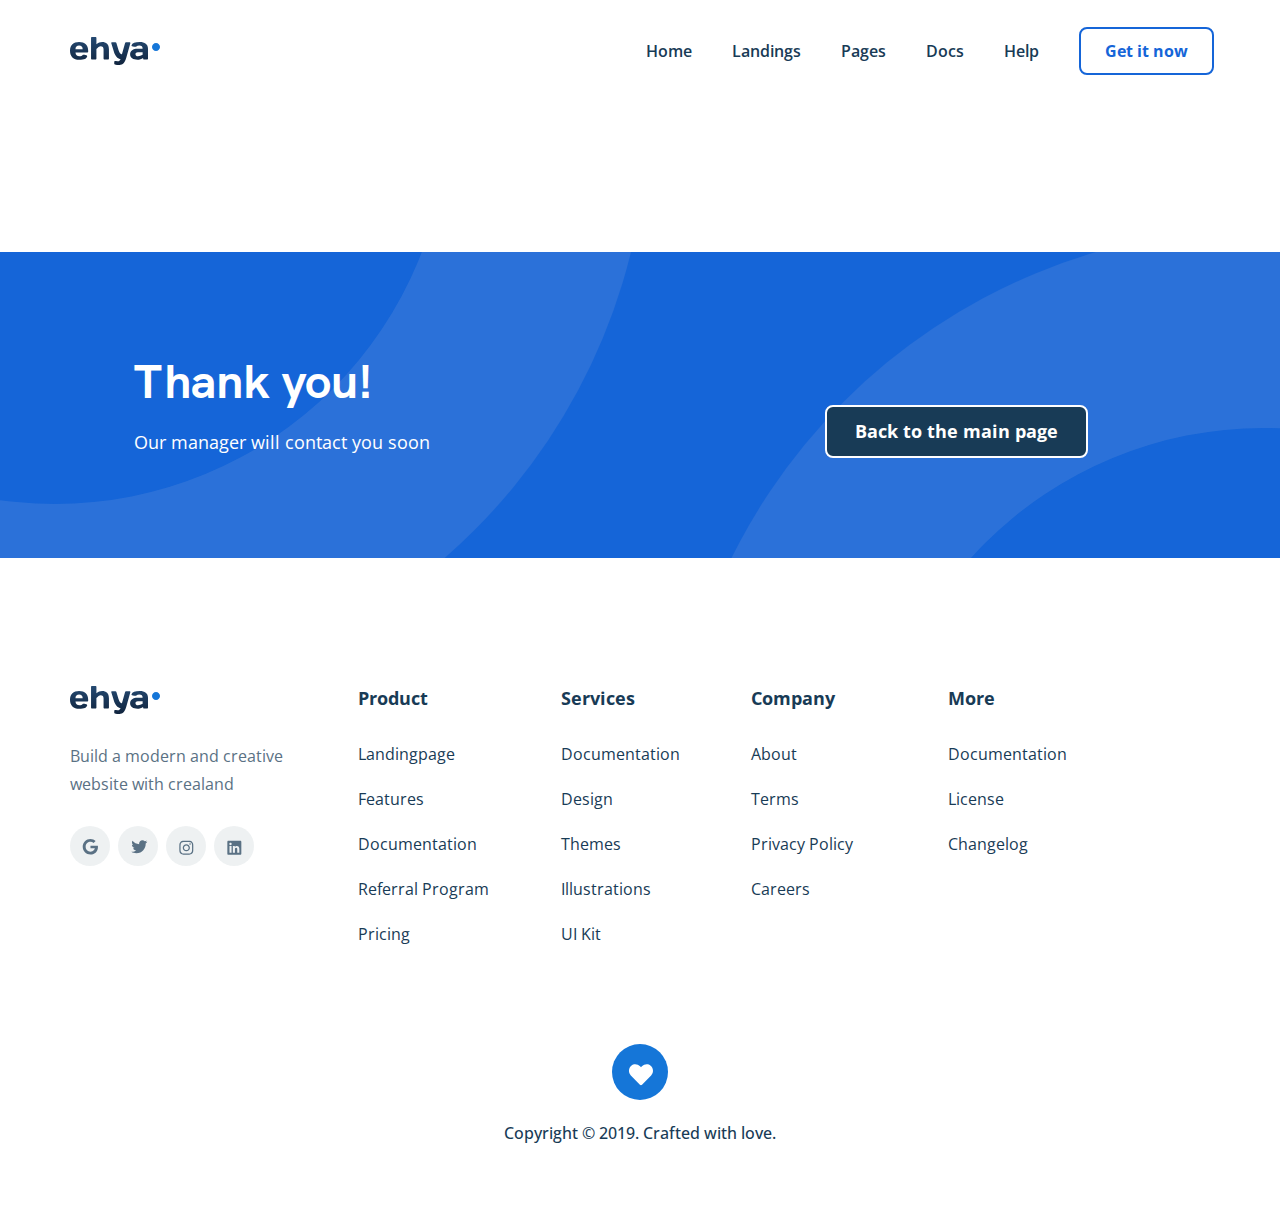
==== commit fa69c9ce: "fix: mobile hover effects" ====
--- a/thankyou.html
+++ b/thankyou.html
@@ -58,6 +58,41 @@
 					</button>
 				</div>
 			</div>
+			<div class="header__mobile-menu-wrapper">
+				<ul class="header__mobile-menu-navigation">
+					<li class="header__mobile-menu-navigation__item">
+						<a href="#" class="header__mobile-menu-navigation__link">Home</a>
+					</li>
+					<li class="header__mobile-menu-navigation__item">
+						<a href="#" class="header__mobile-menu-navigation__link"
+							>Landings</a
+						>
+					</li>
+					<li class="header__mobile-menu-navigation__item">
+						<a href="#" class="header__mobile-menu-navigation__link">Pages</a>
+					</li>
+					<li class="header__mobile-menu-navigation__item">
+						<a href="#" class="header__mobile-menu-navigation__link">Docs</a>
+					</li>
+					<li class="header__mobile-menu-navigation__item">
+						<a href="#" class="header__mobile-menu-navigation__link">Help</a>
+					</li>
+					<li class="header__mobile-menu-navigation__item">
+						<a
+							href="#"
+							class="header__mobile-menu-navigation__link header__mobile-menu-navigation__link--button"
+							>Get it now</a
+						>
+					</li>
+				</ul>
+				<button class="header__mobile-menu-wrapper__close">
+					<img
+						src="img/icon-close.svg"
+						alt="icon: close"
+						class="header__mobile-menu-wrapper__close-image"
+					/>
+				</button>
+			</div>
 		</header>
 		<section class="cta">
 			<div class="container">
--- a/css/style.css
+++ b/css/style.css
@@ -30,6 +30,7 @@
 .container {
   max-width: 1140px;
   margin: auto;
+  overflow: hidden;
 }
 
 .invalid {
@@ -436,14 +437,76 @@
   outline-width: 0;
 }
 
-.header-navigation__link:hover {
-  -webkit-box-shadow: 0 0 20px rgba(109, 176, 241, 0.2) inset, 0 0 20px rgba(109, 176, 241, 0.2);
-          box-shadow: 0 0 20px rgba(109, 176, 241, 0.2) inset, 0 0 20px rgba(109, 176, 241, 0.2);
-}
-
 .header-menu-button {
   display: none;
   outline-width: 0;
+}
+
+.header__mobile-menu-wrapper {
+  display: none;
+}
+
+.header__mobile-menu-wrapper--visible {
+  display: none;
+  z-index: 30;
+  position: fixed;
+  background-color: #ffffff;
+  padding: 36px 24px;
+  padding-bottom: 16px;
+  top: 8px;
+  left: 8px;
+  right: 8px;
+  -webkit-box-shadow: 0px 16px 48px rgba(0, 0, 0, 0.16);
+          box-shadow: 0px 16px 48px rgba(0, 0, 0, 0.16);
+}
+
+.header__mobile-menu-wrapper__close {
+  position: absolute;
+  top: 14px;
+  right: 14px;
+  border: none;
+  background-color: transparent;
+  padding: 0;
+  cursor: pointer;
+}
+
+.header__mobile-menu-wrapper__close-image {
+  -o-object-fit: cover;
+     object-fit: cover;
+  width: 24px;
+}
+
+.header__mobile-menu-navigation {
+  padding-left: 0;
+  list-style-type: none;
+  margin: 0;
+}
+
+.header__mobile-menu-navigation__item {
+  margin-bottom: 20px;
+}
+
+.header__mobile-menu-navigation__link {
+  text-decoration: none;
+  font-family: Open Sans;
+  font-style: normal;
+  font-weight: 600;
+  font-size: 16px;
+  line-height: 22px;
+  color: #183B56;
+  margin-right: 40px;
+  outline-width: 0;
+}
+
+.header__mobile-menu-navigation__link--button {
+  width: 100%;
+  text-align: center;
+  display: inline-block;
+  padding: 8px 24px;
+  border: 2px solid #1565D8;
+  border-radius: 8px;
+  color: #1565D8;
+  font-weight: bold;
 }
 
 .header__button {
@@ -549,11 +612,6 @@
   outline-width: 0;
 }
 
-.hero__content-button:hover {
-  -webkit-box-shadow: 0 0 20px rgba(109, 176, 241, 0.2) inset, 0 0 20px rgba(109, 176, 241, 0.2);
-          box-shadow: 0 0 20px rgba(109, 176, 241, 0.2) inset, 0 0 20px rgba(109, 176, 241, 0.2);
-}
-
 .hero__icon-wrapper {
   display: -webkit-box;
   display: -ms-flexbox;
@@ -563,11 +621,6 @@
 .hero__icon-link {
   text-decoration: none;
   outline-width: 0;
-}
-
-.hero__icon-link:hover {
-  -webkit-box-shadow: 0 0 20px rgba(109, 176, 241, 0.2) inset, 0 0 20px rgba(109, 176, 241, 0.2);
-          box-shadow: 0 0 20px rgba(109, 176, 241, 0.2) inset, 0 0 20px rgba(109, 176, 241, 0.2);
 }
 
 .hero__icon-item {
@@ -687,11 +740,6 @@
   outline-width: 0;
 }
 
-.collection__link:hover {
-  -webkit-box-shadow: 0 0 20px rgba(109, 176, 241, 0.2) inset, 0 0 20px rgba(109, 176, 241, 0.2);
-          box-shadow: 0 0 20px rgba(109, 176, 241, 0.2) inset, 0 0 20px rgba(109, 176, 241, 0.2);
-}
-
 .collection__arrow {
   margin-left: 24px;
 }
@@ -754,11 +802,6 @@
   color: #183B56;
 }
 
-.trending-links__item:hover {
-  -webkit-box-shadow: 0 0 20px rgba(109, 176, 241, 0.2) inset, 0 0 20px rgba(109, 176, 241, 0.2);
-          box-shadow: 0 0 20px rgba(109, 176, 241, 0.2) inset, 0 0 20px rgba(109, 176, 241, 0.2);
-}
-
 .trending__wrapper {
   display: none;
   -ms-flex-wrap: wrap;
@@ -767,6 +810,7 @@
       -ms-flex-pack: justify;
           justify-content: space-between;
   padding-top: 8px;
+  margin: 0 -5px;
 }
 
 .trending__wrapper--active {
@@ -778,6 +822,7 @@
 .trending__card {
   width: 260px;
   padding-bottom: 50px;
+  margin: 0 5px;
   text-decoration: none;
 }
 
@@ -788,11 +833,6 @@
   position: relative;
   cursor: pointer;
   outline-width: 0;
-}
-
-.trending__card--empty:hover {
-  -webkit-box-shadow: 0 0 20px rgba(109, 176, 241, 0.2) inset, 0 0 20px rgba(109, 176, 241, 0.2);
-          box-shadow: 0 0 20px rgba(109, 176, 241, 0.2) inset, 0 0 20px rgba(109, 176, 241, 0.2);
 }
 
 .trending__card-empty__wrapper {
@@ -831,62 +871,13 @@
 .trending__card-image {
   -o-object-fit: cover;
      object-fit: cover;
-  position: absolute;
 }
 
 .trending__card-image__wrapper {
   height: 350px;
   border-radius: 8px;
   overflow: hidden;
-  position: relative;
   outline-width: 0;
-}
-
-.trending__card-image__wrapper:hover {
-  -webkit-box-shadow: 0 0 20px rgba(109, 176, 241, 0.2) inset, 0 0 20px rgba(109, 176, 241, 0.2);
-          box-shadow: 0 0 20px rgba(109, 176, 241, 0.2) inset, 0 0 20px rgba(109, 176, 241, 0.2);
-}
-
-.trending__card-image--001 {
-  height: 100%;
-}
-
-.trending__card-image--002 {
-  width: 200%;
-  top: -12%;
-  left: -40%;
-}
-
-.trending__card-image--003 {
-  -webkit-transform: scale(-1, 1);
-          transform: scale(-1, 1);
-  width: 150%;
-  top: -12%;
-  left: -28%;
-}
-
-.trending__card-image--004 {
-  width: 150%;
-  top: -38%;
-  left: -27%;
-}
-
-.trending__card-image--005 {
-  width: 120%;
-  top: -4%;
-  left: -9%;
-}
-
-.trending__card-image--006 {
-  width: 220%;
-  top: -11%;
-  left: -50%;
-}
-
-.trending__card-image--007 {
-  width: 200%;
-  top: -2%;
-  left: -48%;
 }
 
 .trending__card-title {
@@ -903,19 +894,9 @@
   outline-width: 0;
 }
 
-.trending__card-title:hover {
-  -webkit-box-shadow: 0 0 20px rgba(109, 176, 241, 0.2) inset, 0 0 20px rgba(109, 176, 241, 0.2);
-          box-shadow: 0 0 20px rgba(109, 176, 241, 0.2) inset, 0 0 20px rgba(109, 176, 241, 0.2);
-}
-
 .trending__card-title-link {
   text-decoration: none;
   outline-width: 0;
-}
-
-.trending__card-title-link:hover {
-  -webkit-box-shadow: 0 0 20px rgba(109, 176, 241, 0.2) inset, 0 0 20px rgba(109, 176, 241, 0.2);
-          box-shadow: 0 0 20px rgba(109, 176, 241, 0.2) inset, 0 0 20px rgba(109, 176, 241, 0.2);
 }
 
 .trending__card-price {
@@ -929,7 +910,6 @@
 
 .trending__card-price__wrapper {
   padding-left: 12px;
-  padding-right: 8px;
   display: -webkit-box;
   display: -ms-flexbox;
   display: flex;
@@ -945,21 +925,14 @@
   outline-width: 0;
 }
 
-.trending__card-button:hover {
-  -webkit-box-shadow: 0 0 20px rgba(109, 176, 241, 0.2) inset, 0 0 20px rgba(109, 176, 241, 0.2);
-          box-shadow: 0 0 20px rgba(109, 176, 241, 0.2) inset, 0 0 20px rgba(109, 176, 241, 0.2);
-}
-
 .testimonial > .container {
   border-bottom: 1px solid #E5EAF4;
   padding-top: 104px;
-  height: 564px;
-}
-
-.testimonial__swiper {
-  width: 100%;
-  height: 100%;
-  padding: 80px auto;
+  padding-bottom: 48px;
+  padding-left: 20px;
+  padding-right: 20px;
+  height: auto;
+  max-height: 100%;
 }
 
 .testimonial-wrapper {
@@ -993,15 +966,25 @@
 }
 
 .testimonial-signature {
+  display: block;
   margin-top: -2px;
   font-weight: bold;
   line-height: 24px;
   letter-spacing: 0.2px;
 }
 
+.testimonial-signature-res320p {
+  margin-top: -2px;
+  font-weight: bold;
+  line-height: 24px;
+  letter-spacing: 0.2px;
+  display: none;
+}
+
 .swiper-pagination {
   position: static;
   padding: 12px 0;
+  margin-bottom: 20px;
 }
 
 .swiper-pagination-bullet {
@@ -1102,11 +1085,6 @@
   outline-width: 0;
 }
 
-.stories__description-button__prev:hover {
-  -webkit-box-shadow: 0 0 20px rgba(109, 176, 241, 0.2) inset, 0 0 20px rgba(109, 176, 241, 0.2);
-          box-shadow: 0 0 20px rgba(109, 176, 241, 0.2) inset, 0 0 20px rgba(109, 176, 241, 0.2);
-}
-
 .stories__description-button__next {
   position: relative;
   width: 56px;
@@ -1118,11 +1096,6 @@
   outline-width: 0;
 }
 
-.stories__description-button__next:hover {
-  -webkit-box-shadow: 0 0 20px rgba(109, 176, 241, 0.2) inset, 0 0 20px rgba(109, 176, 241, 0.2);
-          box-shadow: 0 0 20px rgba(109, 176, 241, 0.2) inset, 0 0 20px rgba(109, 176, 241, 0.2);
-}
-
 .stories__description-button-image__prev {
   position: absolute;
   top: 36%;
@@ -1155,10 +1128,6 @@
       -ms-flex-pack: end;
           justify-content: flex-end;
   padding-right: 10px;
-  opacity: 0;
-  visibility: hidden;
-  -webkit-transition: opacity 0.3s visibility 0s;
-  transition: opacity 0.3s visibility 0s;
 }
 
 .stories__picture-wrapper {
@@ -1203,11 +1172,6 @@
   outline-width: 0;
 }
 
-.stories__picture-link:hover {
-  -webkit-box-shadow: 0 0 20px rgba(109, 176, 241, 0.2) inset, 0 0 20px rgba(109, 176, 241, 0.2);
-          box-shadow: 0 0 20px rgba(109, 176, 241, 0.2) inset, 0 0 20px rgba(109, 176, 241, 0.2);
-}
-
 .stories__picture-image {
   position: absolute;
   width: 100%;
@@ -1226,19 +1190,12 @@
   opacity: 60%;
 }
 
-.swiper-slide-active {
-  opacity: 1;
-  visibility: visible;
-  -webkit-transition: opacity 0.3s visibility 0s;
-  transition: opacity 0.3s visibility 0s;
-}
-
 .cta > .container {
   max-width: 1440px;
+}
+
+.cta-wrapper {
   background-color: #1565D8;
-}
-
-.cta-wrapper {
   margin-top: 114px;
   padding: 100px 10.5%;
   display: -webkit-box;
@@ -1367,11 +1324,6 @@
   outline-width: 0;
 }
 
-.cta-subscribe__button:hover {
-  -webkit-box-shadow: 0 0 20px rgba(158, 197, 236, 0.3) inset, 0 0 20px rgba(158, 197, 236, 0.3);
-          box-shadow: 0 0 20px rgba(158, 197, 236, 0.3) inset, 0 0 20px rgba(158, 197, 236, 0.3);
-}
-
 .cta-subscribe-button {
   position: absolute;
   padding: 12px 28px;
@@ -1390,16 +1342,12 @@
   outline-width: 0;
 }
 
-.cta-subscribe-button:hover {
-  -webkit-box-shadow: 0 0 20px rgba(158, 197, 236, 0.3) inset, 0 0 20px rgba(158, 197, 236, 0.3);
-          box-shadow: 0 0 20px rgba(158, 197, 236, 0.3) inset, 0 0 20px rgba(158, 197, 236, 0.3);
-}
-
 .thankyou {
   top: 50%;
   right: 15%;
   border-radius: 8px;
   border: 2px solid #ffffff;
+  z-index: 10;
 }
 
 .footer > .container {
@@ -1467,11 +1415,6 @@
   outline-width: 0;
 }
 
-.footer__icon-background:hover {
-  -webkit-box-shadow: 0 0 20px rgba(109, 176, 241, 0.2) inset, 0 0 20px rgba(109, 176, 241, 0.2);
-          box-shadow: 0 0 20px rgba(109, 176, 241, 0.2) inset, 0 0 20px rgba(109, 176, 241, 0.2);
-}
-
 .footer-links__title {
   margin: auto;
   font-family: Open Sans;
@@ -1492,11 +1435,6 @@
 .footer-links__item {
   margin-bottom: 23px;
   outline-width: 0;
-}
-
-.footer-links__item:hover {
-  -webkit-box-shadow: 0 0 20px rgba(109, 176, 241, 0.2) inset, 0 0 20px rgba(109, 176, 241, 0.2);
-          box-shadow: 0 0 20px rgba(109, 176, 241, 0.2) inset, 0 0 20px rgba(109, 176, 241, 0.2);
 }
 
 .footer-links__link {
@@ -1562,6 +1500,73 @@
   margin-bottom: 22px;
 }
 
+@media (hover: hover) and (pointer: fine) {
+  .header-navigation__link:hover {
+    -webkit-box-shadow: 0 0 20px rgba(158, 197, 236, 0.3) inset, 0 0 20px rgba(109, 176, 241, 0.35);
+            box-shadow: 0 0 20px rgba(158, 197, 236, 0.3) inset, 0 0 20px rgba(109, 176, 241, 0.35);
+  }
+  .hero__content-button:hover {
+    -webkit-box-shadow: 0 0 20px rgba(158, 197, 236, 0.3) inset, 0 0 20px rgba(109, 176, 241, 0.35);
+            box-shadow: 0 0 20px rgba(158, 197, 236, 0.3) inset, 0 0 20px rgba(109, 176, 241, 0.35);
+  }
+  .collection__link:hover {
+    -webkit-box-shadow: 0 0 20px rgba(158, 197, 236, 0.3) inset, 0 0 20px rgba(109, 176, 241, 0.35);
+            box-shadow: 0 0 20px rgba(158, 197, 236, 0.3) inset, 0 0 20px rgba(109, 176, 241, 0.35);
+  }
+  .trending-links__item:hover {
+    -webkit-box-shadow: 0 0 20px rgba(158, 197, 236, 0.3) inset, 0 0 20px rgba(109, 176, 241, 0.35);
+            box-shadow: 0 0 20px rgba(158, 197, 236, 0.3) inset, 0 0 20px rgba(109, 176, 241, 0.35);
+  }
+  .trending__card--empty:hover {
+    -webkit-box-shadow: 0 0 20px rgba(158, 197, 236, 0.3) inset, 0 0 20px rgba(109, 176, 241, 0.35);
+            box-shadow: 0 0 20px rgba(158, 197, 236, 0.3) inset, 0 0 20px rgba(109, 176, 241, 0.35);
+  }
+  .trending__card-image__wrapper:hover {
+    -webkit-box-shadow: 0 0 20px rgba(158, 197, 236, 0.3) inset, 0 0 20px rgba(109, 176, 241, 0.35);
+            box-shadow: 0 0 20px rgba(158, 197, 236, 0.3) inset, 0 0 20px rgba(109, 176, 241, 0.35);
+  }
+  .trending__card-title:hover {
+    -webkit-box-shadow: 0 0 20px rgba(158, 197, 236, 0.3) inset, 0 0 20px rgba(109, 176, 241, 0.35);
+            box-shadow: 0 0 20px rgba(158, 197, 236, 0.3) inset, 0 0 20px rgba(109, 176, 241, 0.35);
+  }
+  .trending__card-title-link:hover {
+    -webkit-box-shadow: 0 0 20px rgba(158, 197, 236, 0.3) inset, 0 0 20px rgba(109, 176, 241, 0.35);
+            box-shadow: 0 0 20px rgba(158, 197, 236, 0.3) inset, 0 0 20px rgba(109, 176, 241, 0.35);
+  }
+  .trending__card-button:hover {
+    -webkit-box-shadow: 0 0 20px rgba(158, 197, 236, 0.3) inset, 0 0 20px rgba(109, 176, 241, 0.35);
+            box-shadow: 0 0 20px rgba(158, 197, 236, 0.3) inset, 0 0 20px rgba(109, 176, 241, 0.35);
+  }
+  .stories__description-button__prev:hover {
+    -webkit-box-shadow: 0 0 20px rgba(158, 197, 236, 0.3) inset, 0 0 20px rgba(109, 176, 241, 0.35);
+            box-shadow: 0 0 20px rgba(158, 197, 236, 0.3) inset, 0 0 20px rgba(109, 176, 241, 0.35);
+  }
+  .stories__description-button__next:hover {
+    -webkit-box-shadow: 0 0 20px rgba(158, 197, 236, 0.3) inset, 0 0 20px rgba(109, 176, 241, 0.35);
+            box-shadow: 0 0 20px rgba(158, 197, 236, 0.3) inset, 0 0 20px rgba(109, 176, 241, 0.35);
+  }
+  .stories__picture-link:hover {
+    -webkit-box-shadow: 0 0 20px rgba(158, 197, 236, 0.3) inset, 0 0 20px rgba(109, 176, 241, 0.35);
+            box-shadow: 0 0 20px rgba(158, 197, 236, 0.3) inset, 0 0 20px rgba(109, 176, 241, 0.35);
+  }
+  .cta-subscribe__button:hover {
+    -webkit-box-shadow: 0 0 20px rgba(158, 197, 236, 0.3) inset, 0 0 20px rgba(158, 197, 236, 0.3);
+            box-shadow: 0 0 20px rgba(158, 197, 236, 0.3) inset, 0 0 20px rgba(158, 197, 236, 0.3);
+  }
+  .cta-subscribe-button:hover {
+    -webkit-box-shadow: 0 0 20px rgba(158, 197, 236, 0.3) inset, 0 0 20px rgba(158, 197, 236, 0.3);
+            box-shadow: 0 0 20px rgba(158, 197, 236, 0.3) inset, 0 0 20px rgba(158, 197, 236, 0.3);
+  }
+  .footer__icon-background:hover {
+    -webkit-box-shadow: 0 0 20px rgba(158, 197, 236, 0.3) inset, 0 0 20px rgba(109, 176, 241, 0.35);
+            box-shadow: 0 0 20px rgba(158, 197, 236, 0.3) inset, 0 0 20px rgba(109, 176, 241, 0.35);
+  }
+  .footer-links__item:hover {
+    -webkit-box-shadow: 0 0 20px rgba(158, 197, 236, 0.3) inset, 0 0 20px rgba(109, 176, 241, 0.35);
+            box-shadow: 0 0 20px rgba(158, 197, 236, 0.3) inset, 0 0 20px rgba(109, 176, 241, 0.35);
+  }
+}
+
 @media (max-width: 1024px) {
   .hero__wrapper {
     background-position: 200px -376px;
@@ -1573,12 +1578,15 @@
     padding: 80px 0 50px 0;
   }
   .collection > .container {
-    width: 672px;
+    max-width: 692px;
+    padding: 0 10px;
   }
   .collection__wrapper {
     -ms-grid-rows: 3;
     -ms-grid-columns: 2;
         grid-template: 3 / 2;
+    -ms-grid-columns: 1fr 1fr;
+        grid-template-columns: 1fr 1fr;
   }
   .collection__content-wrapper {
     padding: 0;
@@ -1594,11 +1602,32 @@
   .collection__text {
     margin-bottom: 30px;
   }
+  .collection__item {
+    width: auto;
+    max-width: 100%;
+  }
+  .collection__item--001 {
+    height: auto;
+    min-height: 490px;
+  }
+  .collection__item--002 {
+    height: auto;
+    max-height: 230px;
+    width: 100%;
+    max-width: 320px;
+  }
+  .collection__item--003 {
+    height: auto;
+    max-height: 230px;
+    width: 100%;
+    max-width: 320px;
+  }
   .stories > .container {
-    width: 730px;
+    max-width: 750px;
+    padding: 0 10px;
   }
   .stories__wrapper {
-    padding-top: 80px;
+    padding-top: 86px;
     -webkit-box-orient: vertical;
     -webkit-box-direction: normal;
         -ms-flex-direction: column;
@@ -1624,7 +1653,7 @@
     margin-bottom: 20px;
   }
   .stories__description-text {
-    max-width: 70%;
+    max-width: 72%;
     margin-right: auto;
     margin-left: auto;
     margin-bottom: 34px;
@@ -1713,11 +1742,12 @@
 
 @media (max-width: 768px) {
   .container {
-    width: 728px;
+    max-width: 728px;
     overflow: hidden;
   }
   .header > .container {
-    width: 650px;
+    max-width: 670px;
+    padding: 0 10px;
   }
   .header-wrapper {
     padding: 16px 0;
@@ -1754,6 +1784,21 @@
     height: 2px;
     background-color: #3A4C66;
   }
+  .header__mobile-menu-wrapper--visible {
+    display: block;
+    padding: 36px 36px;
+  }
+  .header__mobile-menu-wrapper__close {
+    top: 24px;
+    right: 24px;
+  }
+  .header__mobile-menu-wrapper__close-image {
+    width: 100%;
+  }
+  .hero > .container {
+    max-width: 748px;
+    padding: 0 10px;
+  }
   .hero__wrapper {
     height: 624px;
     background-position: 0 -400px;
@@ -1804,6 +1849,7 @@
   }
   .trending-title {
     margin-bottom: 28px;
+    text-align: center;
   }
   .trending-links {
     margin-top: 0;
@@ -1822,10 +1868,12 @@
   }
   .testimonial > .container {
     padding-top: 40px;
-    height: 524px;
+  }
+  .testimonial-wrapper {
+    letter-spacing: -0.1px;
   }
   .testimonial-text {
-    padding: 0 40px;
+    padding: 0 4.3%;
   }
   .testimonial-signature {
     margin-top: 20px;
@@ -1836,22 +1884,154 @@
   }
 }
 
-@media screen and (max-width: 320px) {
-  .container {
-    width: 300px;
-  }
-  .header > .container {
-    width: 300px;
-  }
-  .header-wrapper {
-    padding: 8px 14px;
-  }
-  .hero > .container {
-    width: 320px;
-    border-radius: 0;
-  }
+@media (max-width: 740px) {
+  .stories > .container {
+    max-width: 740px;
+    padding: 0 10px;
+  }
+  .stories__wrapper {
+    padding-top: 44px;
+  }
+  .stories__description-hashtag {
+    width: 80px;
+    padding: 2px 12px;
+  }
+  .stories__description-title--adaptive {
+    font-size: 28px;
+    line-height: 36px;
+    text-align: center;
+    letter-spacing: 0.2px;
+  }
+  .stories__description-text {
+    font-size: 16px;
+    line-height: 28px;
+    text-align: center;
+    max-width: 90%;
+  }
+  .stories__description-button__prev, .stories__description-button__next {
+    width: 48px;
+    height: 48px;
+  }
+  .stories__description-button__prev {
+    margin-right: 16px;
+  }
+  .stories__description-button-image__prev, .stories__description-button-image__next {
+    width: 13px;
+    height: 16px;
+    top: 34%;
+    left: 36%;
+  }
+  .stories__swiper-container {
+    margin-top: -10px;
+    height: 880px;
+  }
+  .stories__swiper-slide {
+    -webkit-box-orient: vertical;
+    -webkit-box-direction: normal;
+        -ms-flex-direction: column;
+            flex-direction: column;
+    -webkit-box-pack: start;
+        -ms-flex-pack: start;
+            justify-content: flex-start;
+    -webkit-box-align: start;
+        -ms-flex-align: start;
+            align-items: flex-start;
+    padding-left: 0.9%;
+  }
+  .stories__picture-wrapper {
+    margin-left: 0;
+  }
+  .stories__picture-wrapper:first-child {
+    margin-bottom: 154px;
+  }
+  .stories__picture-image__wrapper {
+    height: 318px;
+    width: 318px;
+  }
+  .stories__picture-title {
+    font-size: 20px;
+    line-height: 24px;
+    letter-spacing: 0.2px;
+    width: 246px;
+    margin-bottom: 16px;
+  }
+  .stories__picture-title__wrapper {
+    top: 260px;
+  }
+  .stories__picture-link {
+    font-size: 16px;
+    line-height: 22px;
+  }
+}
+
+@media (max-width: 600px) {
+  .stories__swiper-slide {
+    padding-left: 0.65%;
+  }
+  .footer > .container {
+    max-width: 600px;
+    padding: 0 20px;
+  }
+  .footer-wrapper {
+    padding: 48px 0;
+    -webkit-box-pack: start;
+        -ms-flex-pack: start;
+            justify-content: flex-start;
+  }
+  .footer__first-column-wrapper {
+    -webkit-box-ordinal-group: 6;
+        -ms-flex-order: 5;
+            order: 5;
+    text-align: center;
+    -ms-flex-preferred-size: 100%;
+        flex-basis: 100%;
+    padding: 10px 10px;
+  }
+  .footer__first-column-text {
+    margin-top: 10px;
+    margin-bottom: 20px;
+    font-size: 14px;
+    line-height: 24px;
+  }
+  .footer__first-column__icon-wrapper {
+    width: 40%;
+    margin-left: auto;
+    margin-right: auto;
+  }
+  .footer-logo {
+    margin-bottom: 0;
+  }
+  .footer-bottom {
+    display: none;
+  }
+  .footer-links {
+    padding: 0;
+    -ms-flex-preferred-size: 45%;
+        flex-basis: 45%;
+  }
+  .footer-links__title {
+    font-size: 16px;
+    line-height: 22px;
+    margin-bottom: 20px;
+  }
+  .footer-links__link {
+    font-size: 14px;
+    line-height: 20px;
+  }
+  .footer-links__item {
+    margin-bottom: 16px;
+  }
+  .footer-links__item:last-child {
+    margin-bottom: 34px;
+  }
+  .footer-links__services, .footer-links__more {
+    padding-left: 24px;
+  }
+}
+
+@media (max-width: 560px) {
   .hero__wrapper {
-    background-position: -410px -380px;
+    background-position: -310px -380px;
     text-align: center;
     padding: 0;
     height: auto;
@@ -1913,11 +2093,87 @@
     height: 24px;
     width: 24px;
   }
+  .cta-wrapper {
+    padding: 64px 20px;
+    padding-bottom: 120px;
+  }
+  .cta-wrapper:before, .cta-wrapper:after {
+    height: 512px;
+    width: 512px;
+    border: 100px solid rgba(245, 229, 229, 0.1);
+  }
+  .cta-wrapper:before {
+    right: -180%;
+    top: 20%;
+  }
+  .cta-wrapper:after {
+    left: -180%;
+    top: -94%;
+  }
+  .cta-description {
+    margin-bottom: 36px;
+  }
+  .cta-description__title {
+    font-size: 28px;
+    line-height: 36px;
+    letter-spacing: 0.2px;
+    margin-bottom: 24px;
+  }
+  .cta-description__text {
+    font-size: 16px;
+    line-height: 28px;
+  }
+  .cta-subscribe__input {
+    width: 100%;
+    padding: 12px 48px;
+  }
+  .cta-subscribe__icon {
+    top: 18px;
+  }
+  .cta-subscribe__button {
+    width: 100%;
+    top: 58px;
+    border-radius: 8px;
+    left: 0;
+  }
+  .cta-subscribe-button {
+    width: 100%;
+    top: 58px;
+    border-radius: 8px;
+    left: 0;
+  }
+  .thankyou {
+    width: 80%;
+    padding: 10px 0;
+    z-index: 10;
+    top: 60%;
+    right: 50%;
+    -webkit-transform: translateX(12%);
+            transform: translateX(12%);
+  }
+  .stories__swiper-slide {
+    padding-left: 0.4%;
+  }
+}
+
+@media (max-width: 420px) {
+  .header__mobile-menu-wrapper--visible {
+    padding: 36px 24px;
+    padding-bottom: 16px;
+  }
+  .header__mobile-menu-wrapper__close {
+    top: 14px;
+    right: 14px;
+  }
+  .header__mobile-menu-wrapper__close-image {
+    width: 24px;
+  }
   .collection {
     padding-top: 64px;
   }
   .collection > .container {
-    width: 290px;
+    max-width: 420px;
+    padding: 0 10px;
   }
   .collection__wrapper {
     grid-gap: 14px;
@@ -1929,8 +2185,11 @@
        object-fit: cover;
   }
   .collection__item--001 {
-    height: 300px;
+    height: auto;
+    min-height: auto;
+    max-height: 100%;
     width: 100%;
+    max-width: 420px;
     -o-object-fit: cover;
        object-fit: cover;
     -ms-grid-row: 1;
@@ -1957,6 +2216,7 @@
     margin-bottom: 18px;
     font-size: 28px;
     line-height: 36px;
+    text-align: center;
   }
   .collection__text {
     font-size: 16px;
@@ -1977,12 +2237,13 @@
     padding-top: 10px;
   }
   .trending > .container {
-    width: 290px;
+    max-width: 420px;
+    padding: 0 10px;
   }
   .trending__wrapper {
-    -webkit-box-pack: justify;
-        -ms-flex-pack: justify;
-            justify-content: space-between;
+    -webkit-box-pack: space-evenly;
+        -ms-flex-pack: space-evenly;
+            justify-content: space-evenly;
   }
   .trending__title-wrapper {
     margin-bottom: 28px;
@@ -2011,36 +2272,6 @@
   }
   .trending__card-image__wrapper {
     height: 170px;
-  }
-  .trending__card-image--001 {
-    height: 105%;
-  }
-  .trending__card-image--002 {
-    width: 170%;
-    top: -10%;
-    left: -28%;
-  }
-  .trending__card-image--003 {
-    width: 120%;
-    left: -8%;
-  }
-  .trending__card-image--004 {
-    width: 120%;
-    top: -28%;
-    left: -10%;
-  }
-  .trending__card-image--005 {
-    width: 105%;
-    top: -8%;
-    left: -6%;
-  }
-  .trending__card-image--006 {
-    width: 180%;
-    left: -35%;
-  }
-  .trending__card-image--007 {
-    width: 140%;
-    left: -20%;
   }
   .trending__card-title {
     margin-left: 0;
@@ -2079,14 +2310,6 @@
     height: 14px;
     width: 14px;
     margin-top: 6px;
-  }
-  .testimonial > .container {
-    width: 280px;
-    padding-top: 38px;
-    height: 650px;
-  }
-  .testimonial-title-image {
-    width: 70px;
   }
   .testimonial-text {
     padding: 0;
@@ -2098,14 +2321,16 @@
     letter-spacing: 0.12px;
   }
   .testimonial-signature {
+    display: none;
     margin-top: 10px;
   }
-  .swiper-pagination {
-    padding: 0;
-    margin-top: -10px;
+  .testimonial-signature-res320p {
+    display: block;
+    margin-top: 10px;
   }
   .stories > .container {
-    width: 280px;
+    max-width: 740px;
+    padding: 0 10px;
   }
   .stories__wrapper {
     padding-top: 44px;
@@ -2141,7 +2366,7 @@
   }
   .stories__swiper-container {
     margin-top: -10px;
-    height: 850px;
+    height: 880px;
   }
   .stories__swiper-slide {
     -webkit-box-orient: vertical;
@@ -2151,6 +2376,10 @@
     -webkit-box-pack: start;
         -ms-flex-pack: start;
             justify-content: flex-start;
+    -webkit-box-align: start;
+        -ms-flex-align: start;
+            align-items: flex-start;
+    padding-left: 0;
   }
   .stories__picture-wrapper {
     margin-left: 0;
@@ -2176,121 +2405,88 @@
     font-size: 16px;
     line-height: 22px;
   }
-  .cta-wrapper {
-    padding: 64px 20px;
-    padding-bottom: 120px;
-  }
-  .cta-wrapper:before, .cta-wrapper:after {
-    height: 512px;
-    width: 512px;
-    border: 100px solid rgba(245, 229, 229, 0.1);
-  }
-  .cta-wrapper:before {
-    right: -180%;
-    top: 20%;
-  }
-  .cta-wrapper:after {
-    left: -180%;
-    top: -94%;
-  }
-  .cta-description {
-    margin-bottom: 36px;
-  }
-  .cta-description__title {
-    font-size: 28px;
-    line-height: 36px;
-    letter-spacing: 0.2px;
+  .footer__first-column__icon-wrapper {
+    width: 50%;
+  }
+}
+
+@media (max-width: 320px) {
+  .container {
+    width: 300px;
+  }
+  .header > .container {
+    width: 300px;
+    padding: 0;
+  }
+  .header-wrapper {
+    padding: 8px 14px;
+  }
+  .hero > .container {
+    width: 320px;
+    padding: 0;
+    border-radius: 0;
+  }
+  .hero__wrapper {
+    background-position: -410px -380px;
+    border-radius: 0;
+  }
+  .collection > .container {
+    max-width: 290px;
+    padding: 0;
+  }
+  .collection__wrapper {
+    -ms-grid-rows: auto auto auto;
+        grid-template-rows: auto auto auto;
+  }
+  .collection__item--001 {
+    height: 300px;
+    max-height: 300px;
+  }
+  .trending {
+    padding-top: 10px;
+  }
+  .trending > .container {
+    width: 290px;
+    padding: 0;
+  }
+  .trending__wrapper {
+    -webkit-box-pack: justify;
+        -ms-flex-pack: justify;
+            justify-content: space-between;
+  }
+  .testimonial > .container {
+    width: 280px;
+    padding-top: 38px;
+    padding-left: 0px;
+    padding-right: 0px;
+    padding-bottom: 36px;
+  }
+  .testimonial-title-image {
+    width: 70px;
+  }
+  .swiper-pagination {
+    padding: 0;
+    margin-top: -10px;
+  }
+  .stories__wrapper {
+    margin-bottom: 0;
+    padding-top: 48px;
+  }
+  .stories__description-hashtag {
     margin-bottom: 24px;
   }
-  .cta-description__text {
-    font-size: 16px;
-    line-height: 28px;
-  }
-  .cta-subscribe__input {
-    width: 100%;
-    padding: 12px 48px;
-  }
-  .cta-subscribe__icon {
-    top: 18px;
-  }
-  .cta-subscribe__button {
-    width: 100%;
-    top: 58px;
-    border-radius: 8px;
-    left: 0;
-  }
-  .cta-subscribe-button {
-    width: 100%;
-    top: 58px;
-    border-radius: 8px;
-    left: 0;
-  }
-  .thankyou {
-    width: 80%;
-    padding: 10px 0;
-    z-index: 10;
-    top: 60%;
-    right: 50%;
-    -webkit-transform: translateX(12%);
-            transform: translateX(12%);
+  .stories__description-text {
+    max-width: 100%;
+  }
+  .cta > .container {
+    padding-top: 24px;
   }
   .footer > .container {
     width: 272px;
-  }
-  .footer-wrapper {
-    padding: 48px 0;
-    -webkit-box-pack: start;
-        -ms-flex-pack: start;
-            justify-content: flex-start;
-  }
-  .footer__first-column-wrapper {
-    -webkit-box-ordinal-group: 6;
-        -ms-flex-order: 5;
-            order: 5;
-    text-align: center;
-    -ms-flex-preferred-size: 100%;
-        flex-basis: 100%;
-    padding: 10px 10px;
-  }
-  .footer__first-column-text {
-    margin-top: 10px;
-    margin-bottom: 20px;
-    font-size: 14px;
-    line-height: 24px;
+    padding: 0;
   }
   .footer__first-column__icon-wrapper {
     width: 75%;
-    margin-left: auto;
-    margin-right: auto;
-  }
-  .footer-logo {
-    margin-bottom: 0;
-  }
-  .footer-bottom {
-    display: none;
-  }
-  .footer-links {
-    padding: 0;
-    -ms-flex-preferred-size: 45%;
-        flex-basis: 45%;
-  }
-  .footer-links__title {
-    font-size: 16px;
-    line-height: 22px;
-    margin-bottom: 20px;
-  }
-  .footer-links__link {
-    font-size: 14px;
-    line-height: 20px;
-  }
-  .footer-links__item {
-    margin-bottom: 16px;
-  }
-  .footer-links__item:last-child {
-    margin-bottom: 34px;
-  }
-  .footer-links__services, .footer-links__more {
-    padding-left: 24px;
   }
 }
 /*# sourceMappingURL=style.css.map */